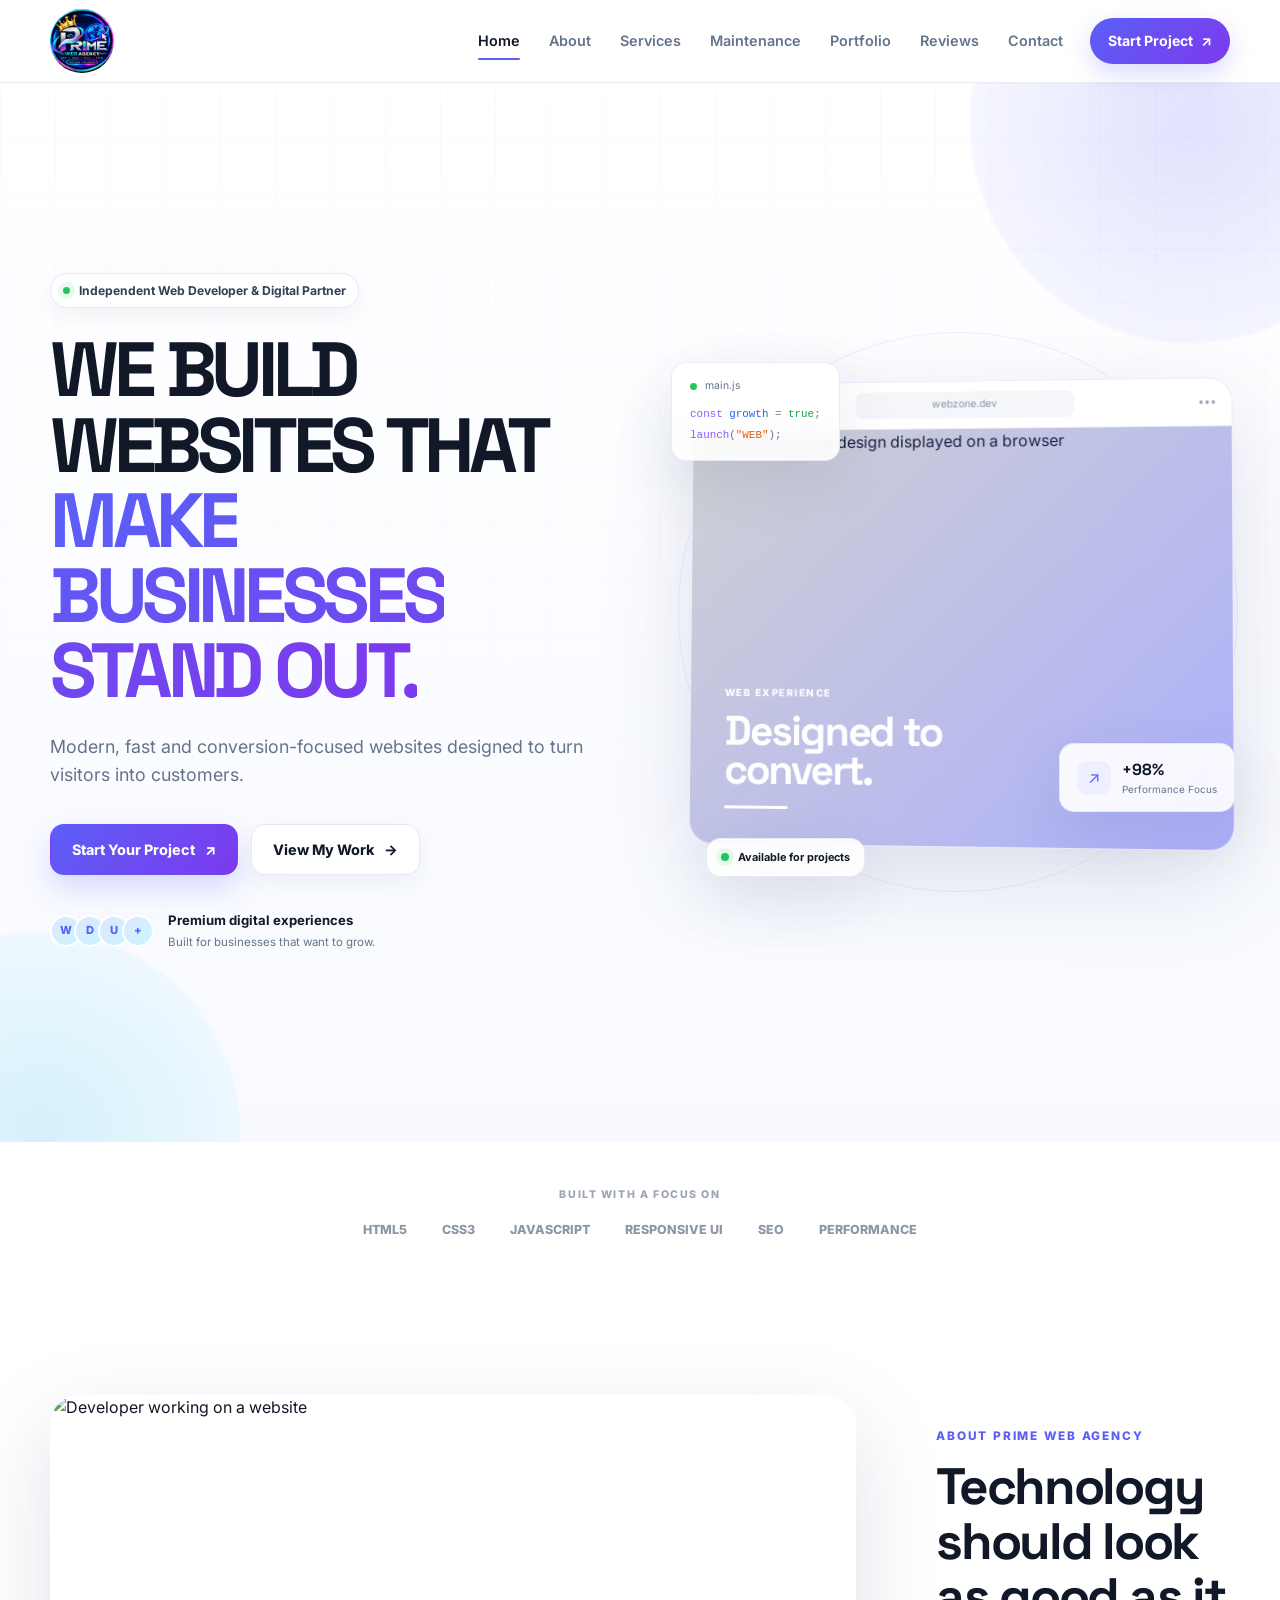
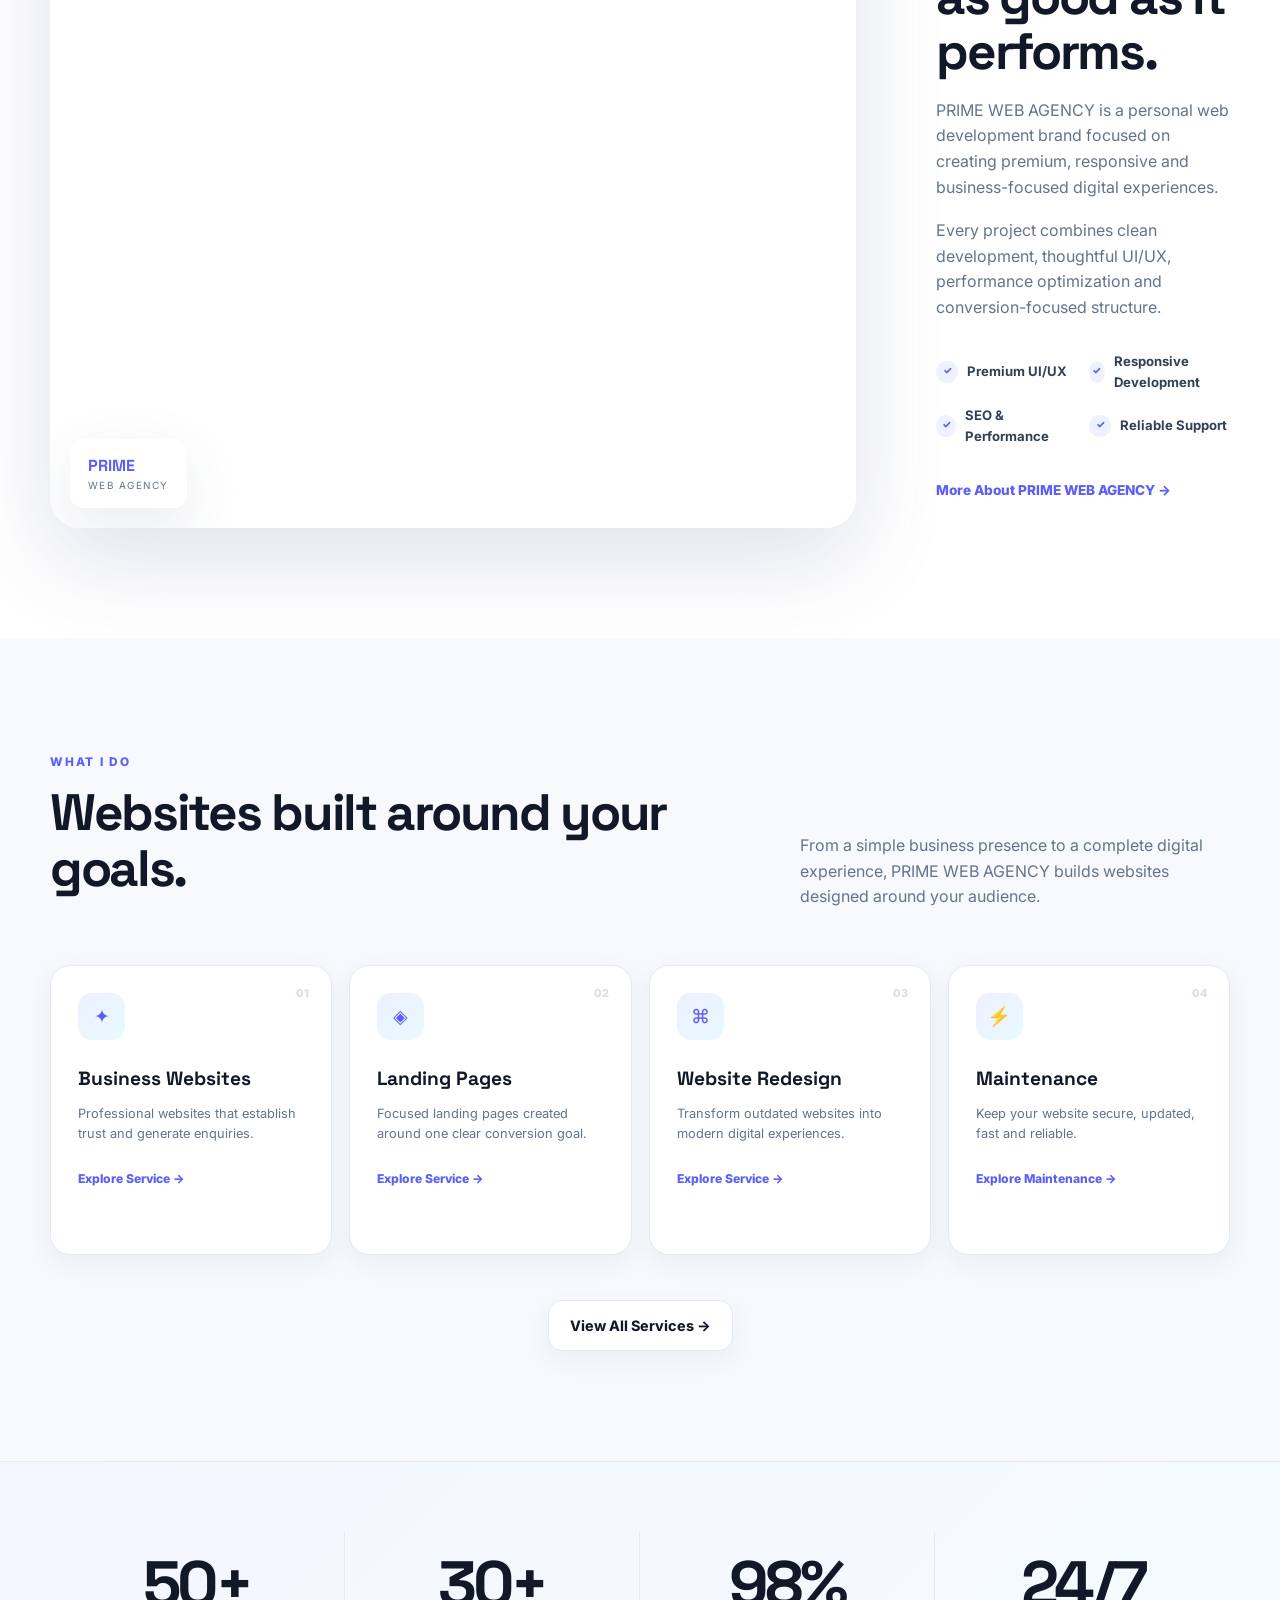
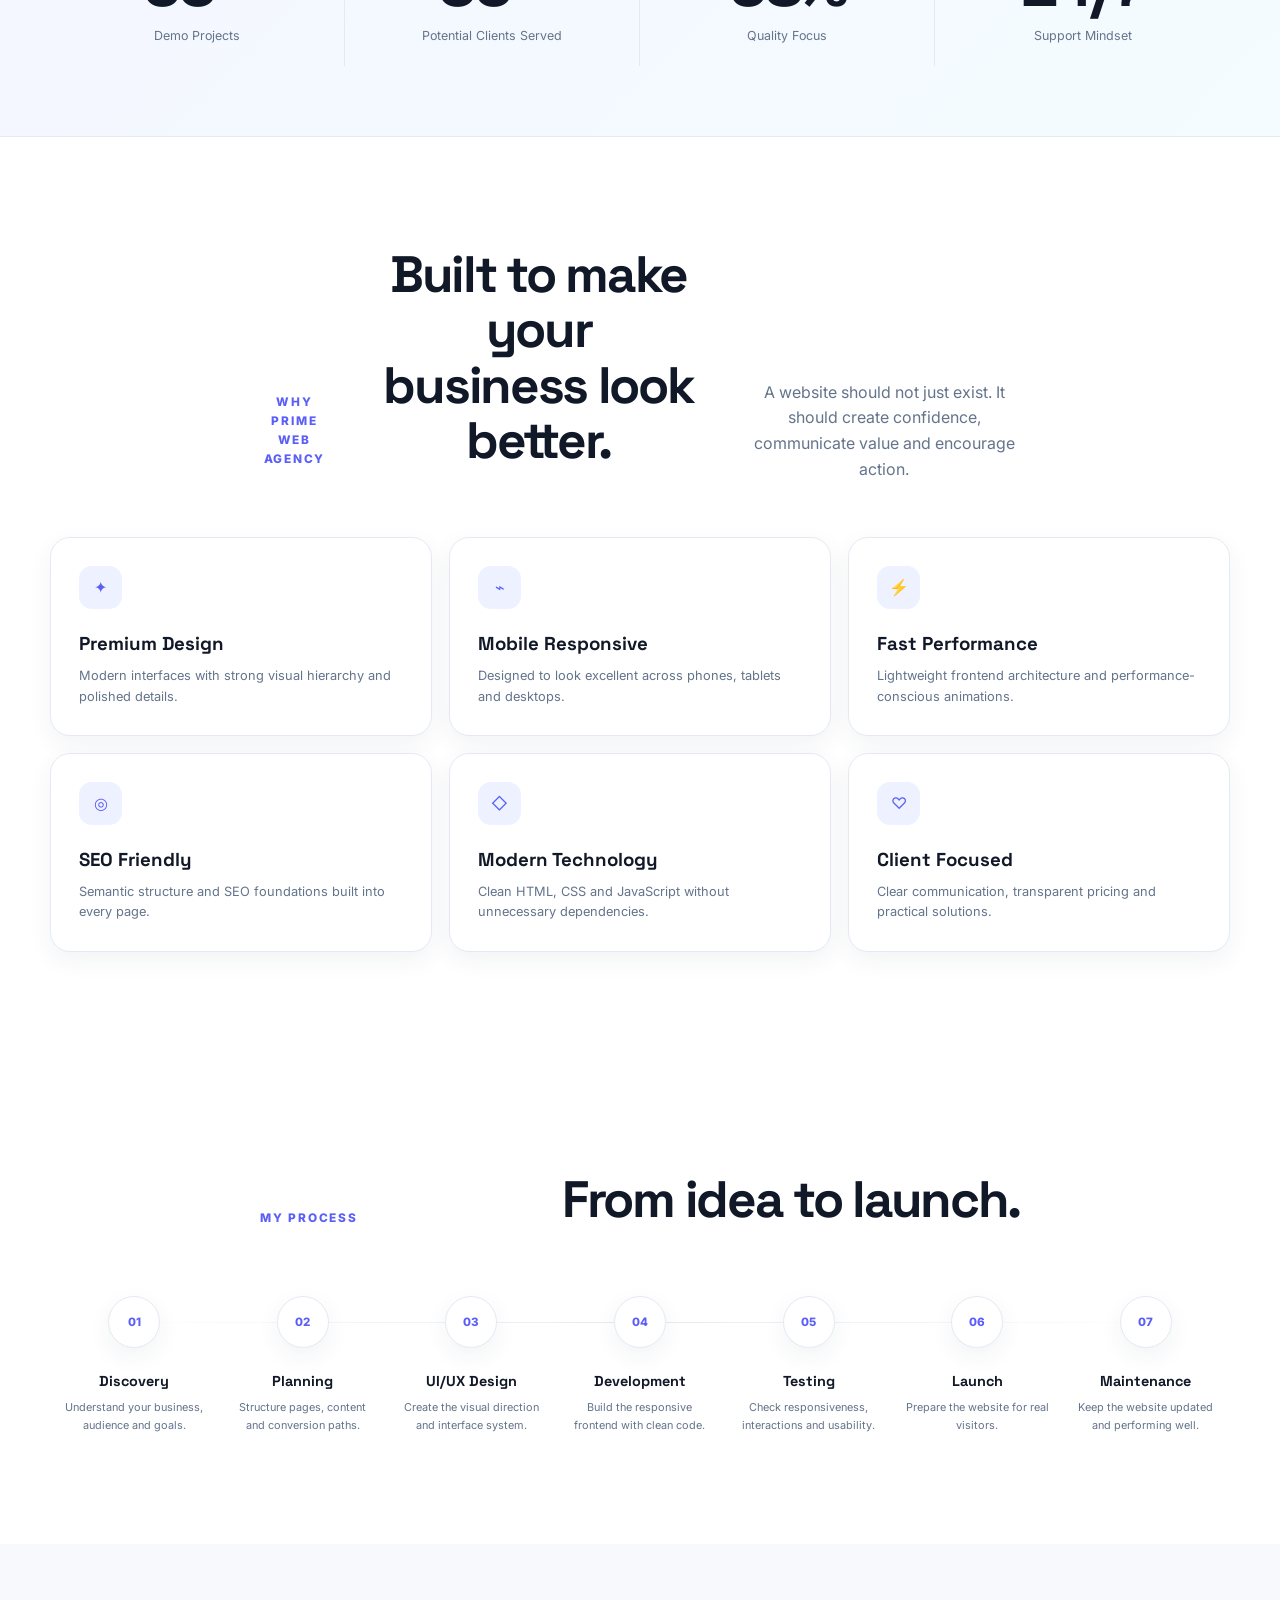
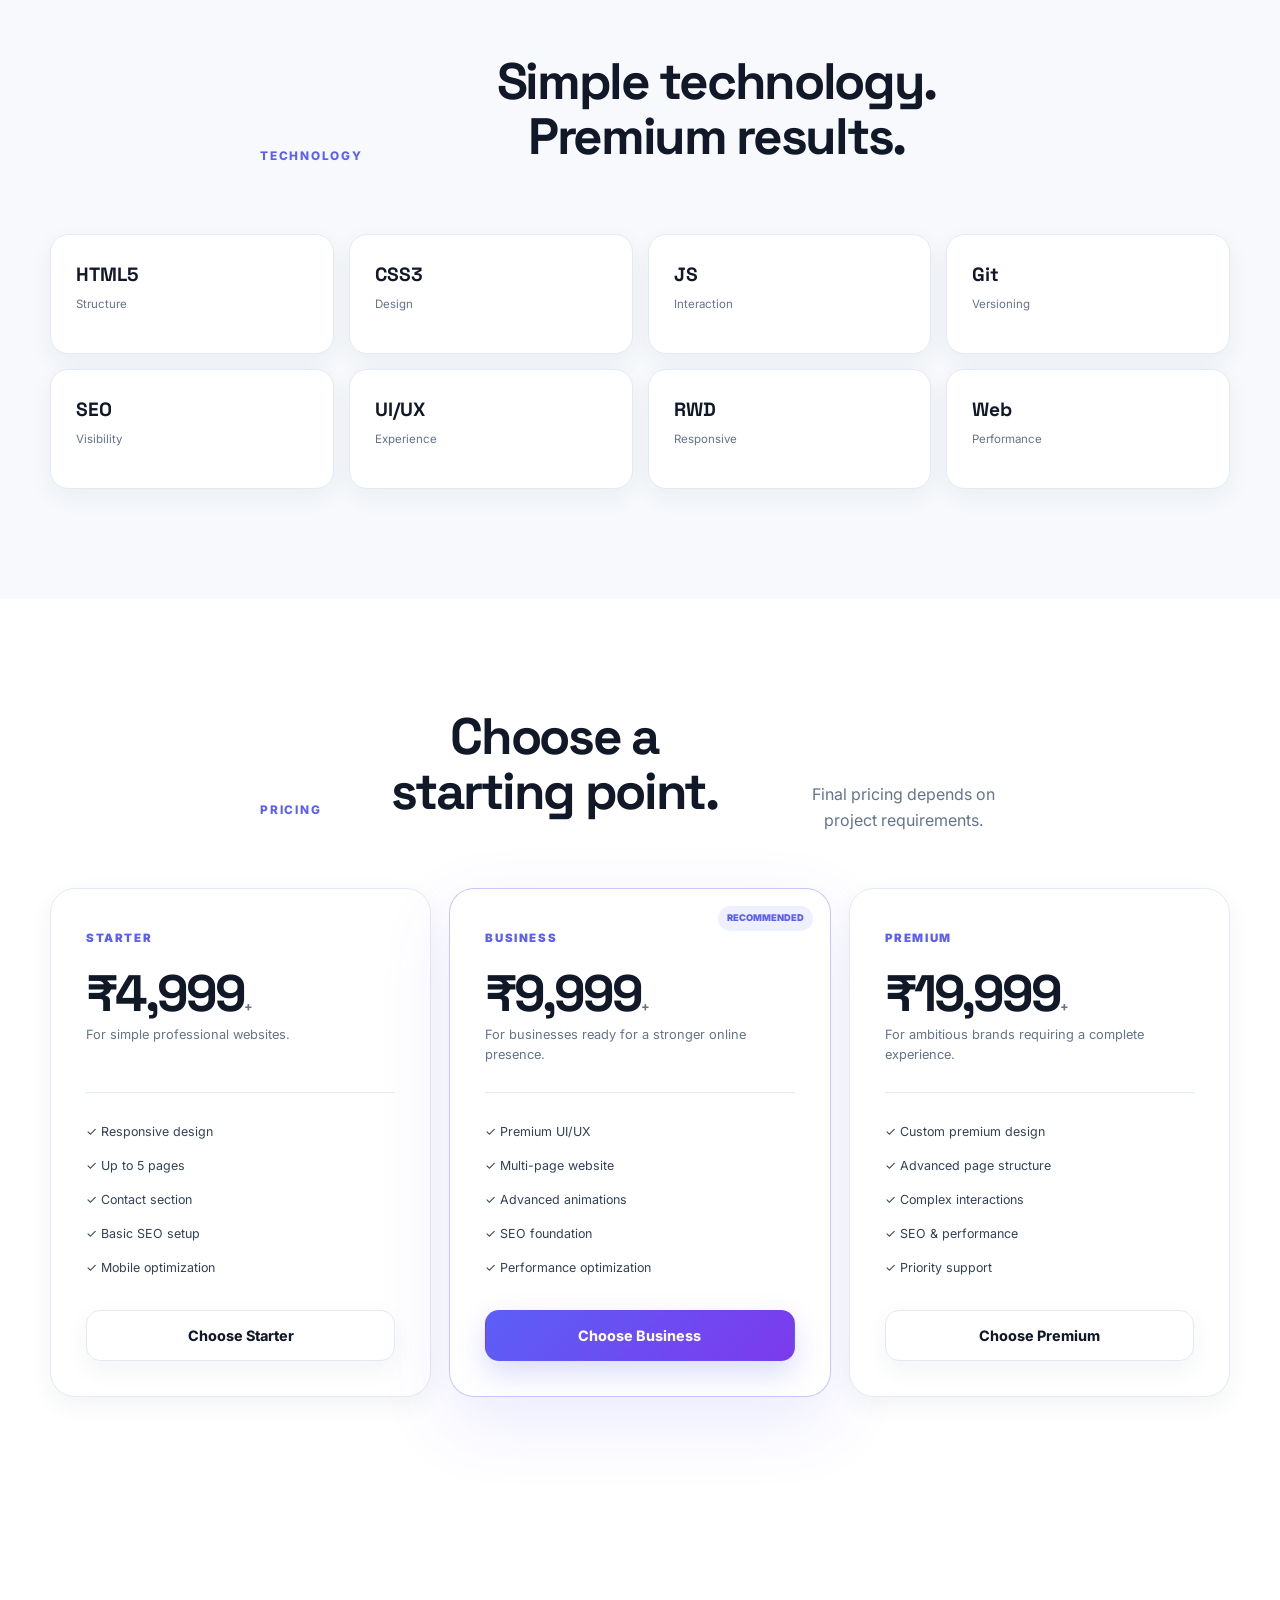
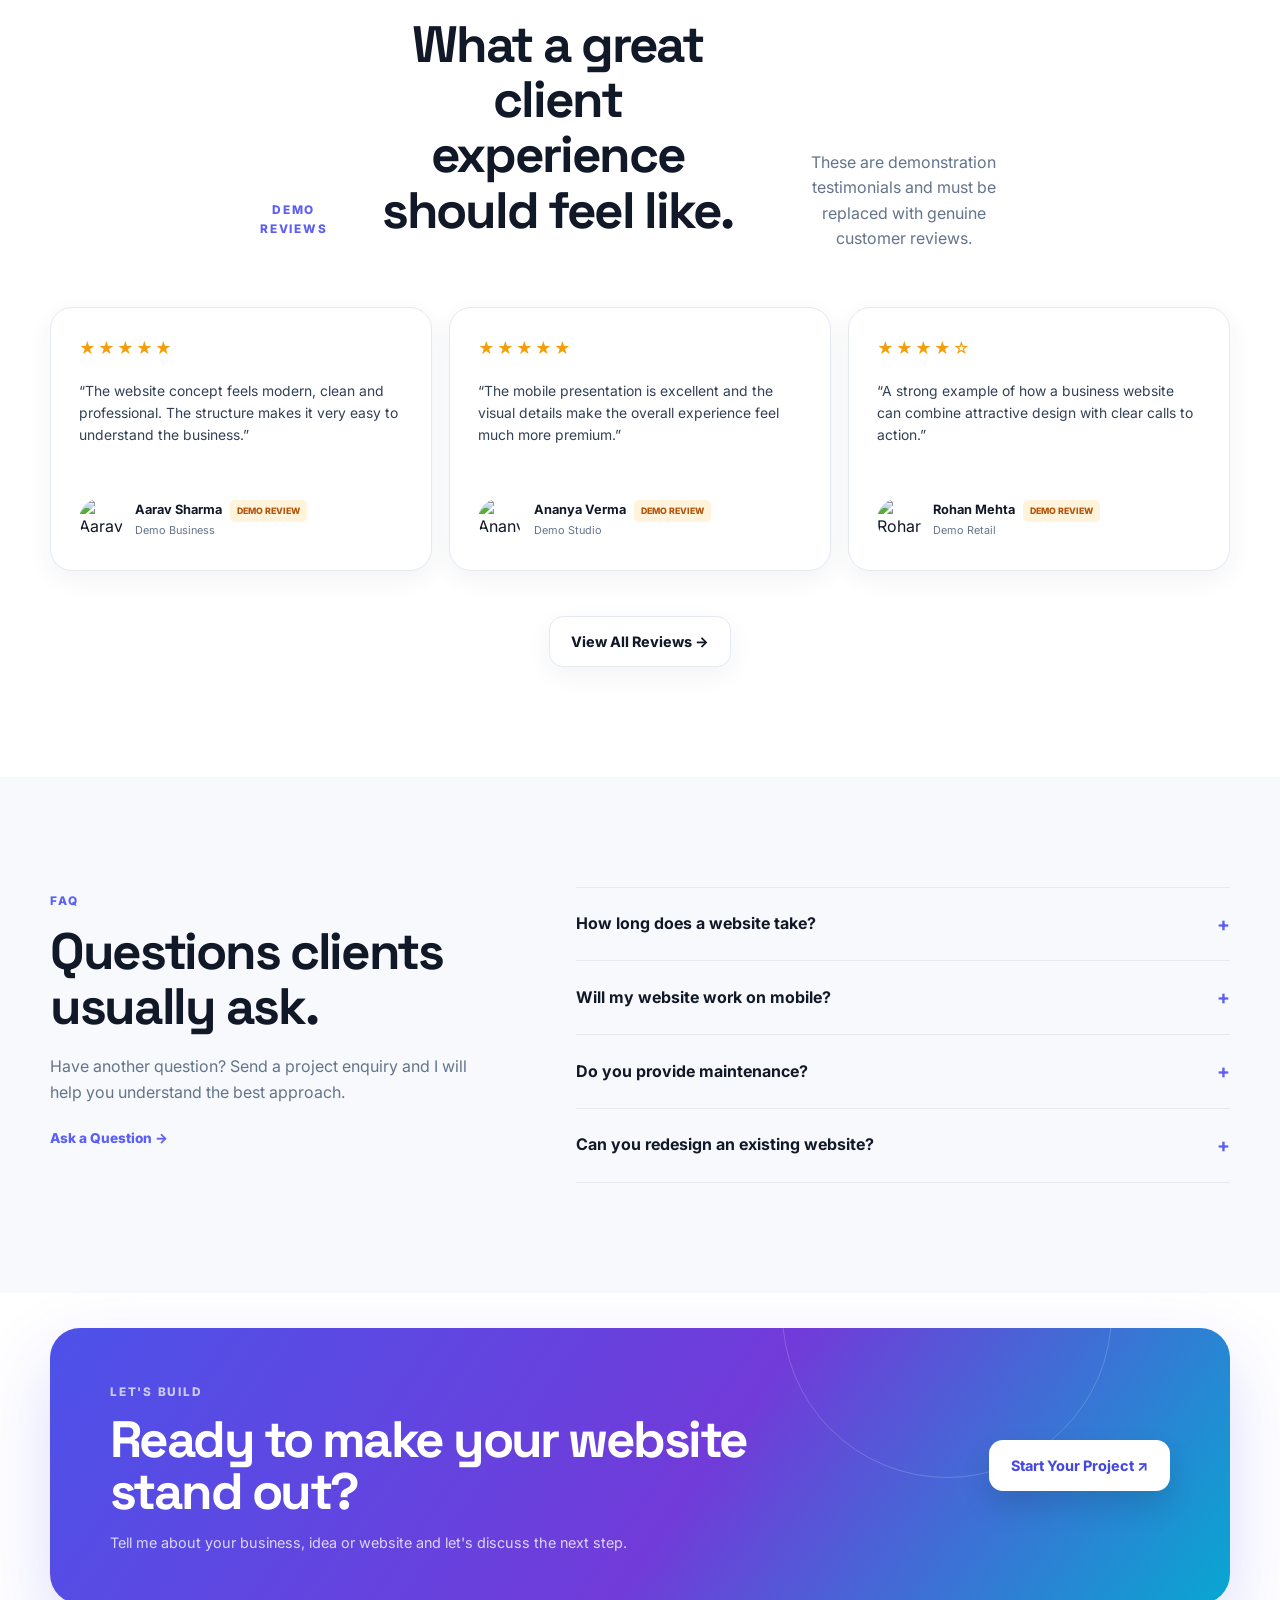
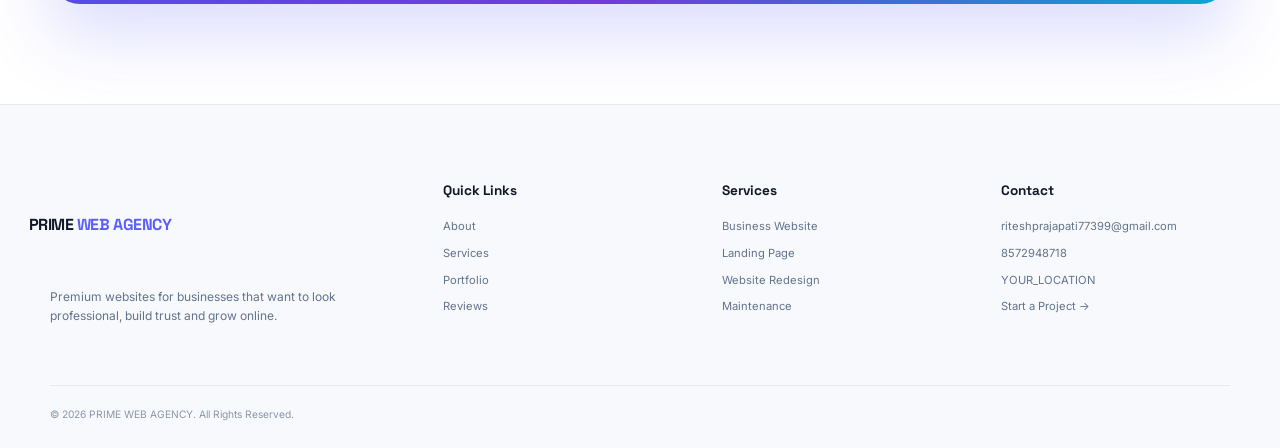
==== index.html @ ec2cb1fe "Add files via upload" ====
<!DOCTYPE html>
<html lang="en">
<head>
    <meta charset="UTF-8">
    <meta name="viewport" content="width=device-width, initial-scale=1.0">

    <title>PRIME WEB AGENCY | Premium Web Development & Website Design</title>
    <meta name="description" content="PRIME WEB AGENCY creates modern, responsive, fast and conversion-focused websites for businesses, professionals and organizations.">
    <meta name="keywords" content="web developer, website development, website design, business website, responsive website, website maintenance, web development agency">
    <meta name="author" content="PRIME WEB AGENCY">

    <meta property="og:title" content="PRIME WEB AGENCY | Premium Web Development">
    <meta property="og:description" content="Modern, fast and conversion-focused websites designed to turn visitors into customers.">
    <meta property="og:type" content="website">

    <link rel="preconnect" href="https://fonts.googleapis.com">
    <link rel="preconnect" href="https://fonts.gstatic.com" crossorigin>
    <link href="https://fonts.googleapis.com/css2?family=Inter:wght@400;500;600;700;800&family=Space+Grotesk:wght@500;600;700&display=swap" rel="stylesheet">

    <link rel="stylesheet" href="css/style.css">

    <link rel="icon" href="data:image/svg+xml,%3Csvg xmlns='http://www.w3.org/2000/svg' viewBox='0 0 64 64'%3E%3Crect width='64' height='64' rx='16' fill='%235b5ff7'/%3E%3Cpath d='M18 21h28L32 43 18 21Z' fill='white'/%3E%3Ccircle cx='32' cy='30' r='5' fill='%2300c8ff'/%3E%3C/svg%3E">
</head>

<body data-page="home">

<div id="scrollProgress"></div>

<header class="site-header">
    <nav class="navbar container" aria-label="Primary navigation">

        <a href="index.html" class="brand" aria-label="PRIME WEB AGENCY Home">
    <img src="assets/logo/WhatsApp Image 2026-09-01 at 10.34.51.jpeg"
         alt="Prime Web Agency Logo">
</a>

        <div class="desktop-nav">
            <a href="index.html" data-nav="home">Home</a>
            <a href="about.html" data-nav="about">About</a>
            <a href="services.html" data-nav="services">Services</a>
            <a href="maintenance.html" data-nav="maintenance">Maintenance</a>
            <a href="portfolio.html" data-nav="portfolio">Portfolio</a>
            <a href="reviews.html" data-nav="reviews">Reviews</a>
            <a href="contact.html" data-nav="contact">Contact</a>
            <a href="contact.html" class="nav-cta">Start Project <span>↗</span></a>
        </div>

        <button class="mobile-toggle" id="mobileToggle" aria-label="Open navigation" aria-expanded="false">
            <span></span>
            <span></span>
            <span></span>
        </button>
    </nav>
</header>

<div class="mobile-menu" id="mobileMenu" aria-hidden="true">
    <div class="mobile-menu-inner">

        <div class="mobile-menu-top">
            <a href="index.html" class="brand">
                <span class="brand-mark">
                    <svg viewBox="0 0 64 64" aria-hidden="true">
                        <rect x="2" y="2" width="60" height="60" rx="18"></rect>
                        <path d="M18 20h28L32 44 18 20Z"></path>
                        <circle cx="32" cy="30" r="5"></circle>
                    </svg>
                </span>
                <span>PRIME <strong>WEB AGENCY</strong></span>
            </a>

            <button class="mobile-close" id="mobileClose" aria-label="Close navigation">×</button>
        </div>

        <div class="mobile-links">
            <a href="index.html">Home <span>↗</span></a>
            <a href="about.html">About <span>↗</span></a>
            <a href="services.html">Services <span>↗</span></a>
            <a href="maintenance.html">Maintenance <span>↗</span></a>
            <a href="portfolio.html">Portfolio <span>↗</span></a>
            <a href="reviews.html">Reviews <span>↗</span></a>
            <a href="contact.html">Contact <span>↗</span></a>
        </div>

        <a href="contact.html" class="btn btn-primary mobile-project-btn">Start Your Project <span>↗</span></a>
    </div>
</div>

<main>

<section class="hero section">
    <div class="hero-grid"></div>
    <div class="gradient-blob blob-one"></div>
    <div class="gradient-blob blob-two"></div>

    <div class="container hero-container">

        <div class="hero-content reveal">
            <div class="eyebrow">
                <span class="eyebrow-dot"></span>
                Independent Web Developer & Digital Partner
            </div>

            <h1>
                WE BUILD WEBSITES THAT
                <span class="gradient-text">MAKE BUSINESSES STAND OUT.</span>
            </h1>

            <p class="hero-description">
                Modern, fast and conversion-focused websites designed to turn visitors into customers.
            </p>

            <div class="hero-actions">
                <a href="contact.html" class="btn btn-primary shine-btn">
                    Start Your Project
                    <span>↗</span>
                </a>

                <a href="portfolio.html" class="btn btn-secondary">
                    View My Work
                    <span>→</span>
                </a>
            </div>

            <div class="hero-trust">
                <div class="avatar-stack">
                    <span>W</span>
                    <span>D</span>
                    <span>U</span>
                    <span>+</span>
                </div>
                <div>
                    <strong>Premium digital experiences</strong>
                    <small>Built for businesses that want to grow.</small>
                </div>
            </div>
        </div>

        <div class="hero-visual reveal delay-2">

            <div class="hero-orbit orbit-one"></div>
            <div class="hero-orbit orbit-two"></div>

            <div class="browser-card">
                <div class="browser-top">
                    <div class="browser-dots">
                        <i></i>
                        <i></i>
                        <i></i>
                    </div>
                    <div class="browser-address">webzone.dev</div>
                    <span class="browser-menu">•••</span>
                </div>

                <div class="browser-image">
                    <img src="https://images.unsplash.com/photo-1558655146-d09347e92766?auto=format&fit=crop&w=1200&q=85"
                         alt="Premium website design displayed on a browser"
                         width="1200"
                         height="800">
                    <div class="browser-overlay"></div>

                    <div class="browser-content">
                        <span>WEB EXPERIENCE</span>
                        <strong>Designed to<br>convert.</strong>
                        <div class="mini-line"></div>
                    </div>
                </div>
            </div>

            <div class="floating-card code-card">
                <div class="code-header">
                    <span class="code-dot"></span>
                    <span>main.js</span>
                </div>
                <code>
                    <span class="code-purple">const</span>
                    <span class="code-blue">growth</span>
                    =
                    <span class="code-green">true</span>;
                </code>
                <code>
                    <span class="code-purple">launch</span>(<span class="code-orange">"WEB"</span>);
                </code>
            </div>

            <div class="floating-card stat-card">
                <span class="stat-icon">↗</span>
                <div>
                    <strong>+98%</strong>
                    <small>Performance Focus</small>
                </div>
            </div>

            <div class="floating-card availability-card">
                <span class="status-pulse"></span>
                Available for projects
            </div>
        </div>

    </div>
</section>

<section class="logo-strip section-small">
    <div class="container">
        <p class="center-label">BUILT WITH A FOCUS ON</p>
        <div class="tech-strip">
            <span>HTML5</span>
            <span>CSS3</span>
            <span>JAVASCRIPT</span>
            <span>RESPONSIVE UI</span>
            <span>SEO</span>
            <span>PERFORMANCE</span>
        </div>
    </div>
</section>

<section class="section about-preview">
    <div class="container two-column">

        <div class="section-image reveal">
            <div class="image-frame">
                <img src="https://images.unsplash.com/photo-1498050108023-c5249f4df085?auto=format&fit=crop&w=1100&q=85"
                     alt="Developer working on a website"
                     loading="lazy"
                     width="1100"
                     height="733">

                <div class="image-badge">
                    <strong>PRIME</strong>
                    <span>WEB AGENCY</span>
                </div>
            </div>
        </div>

        <div class="section-content reveal delay-1">
            <span class="section-label">ABOUT PRIME WEB AGENCY</span>
            <h2>Technology should look as good as it performs.</h2>
            <p>
                PRIME WEB AGENCY is a personal web development brand focused on creating premium,
                responsive and business-focused digital experiences.
            </p>
            <p>
                Every project combines clean development, thoughtful UI/UX,
                performance optimization and conversion-focused structure.
            </p>

            <div class="feature-list">
                <div>
                    <span>✓</span>
                    <strong>Premium UI/UX</strong>
                </div>
                <div>
                    <span>✓</span>
                    <strong>Responsive Development</strong>
                </div>
                <div>
                    <span>✓</span>
                    <strong>SEO & Performance</strong>
                </div>
                <div>
                    <span>✓</span>
                    <strong>Reliable Support</strong>
                </div>
            </div>

            <a href="about.html" class="text-link">More About PRIME WEB AGENCY →</a>
        </div>
    </div>
</section>

<section class="section light-section">
    <div class="container">

        <div class="section-heading reveal">
            <div>
                <span class="section-label">WHAT I DO</span>
                <h2>Websites built around your goals.</h2>
            </div>
            <p>
                From a simple business presence to a complete digital experience,
                PRIME WEB AGENCY builds websites designed around your audience.
            </p>
        </div>

        <div class="service-preview-grid">

            <article class="service-card reveal">
                <div class="service-number">01</div>
                <div class="service-icon">✦</div>
                <h3>Business Websites</h3>
                <p>Professional websites that establish trust and generate enquiries.</p>
                <a href="services.html?service=Business%20Website">Explore Service →</a>
            </article>

            <article class="service-card reveal delay-1">
                <div class="service-number">02</div>
                <div class="service-icon">◈</div>
                <h3>Landing Pages</h3>
                <p>Focused landing pages created around one clear conversion goal.</p>
                <a href="services.html?service=Landing%20Page">Explore Service →</a>
            </article>

            <article class="service-card reveal delay-2">
                <div class="service-number">03</div>
                <div class="service-icon">⌘</div>
                <h3>Website Redesign</h3>
                <p>Transform outdated websites into modern digital experiences.</p>
                <a href="services.html?service=Website%20Redesign">Explore Service →</a>
            </article>

            <article class="service-card reveal delay-3">
                <div class="service-number">04</div>
                <div class="service-icon">⚡</div>
                <h3>Maintenance</h3>
                <p>Keep your website secure, updated, fast and reliable.</p>
                <a href="maintenance.html">Explore Maintenance →</a>
            </article>

        </div>

        <div class="center-action">
            <a href="services.html" class="btn btn-secondary">View All Services →</a>
        </div>
    </div>
</section>

<section class="section stats-section">
    <div class="container">
        <div class="stats-grid">

            <div class="stat-item reveal">
                <strong class="counter" data-target="50" data-suffix="+">0</strong>
                <span>Demo Projects</span>
            </div>

            <div class="stat-item reveal delay-1">
                <strong class="counter" data-target="30" data-suffix="+">0</strong>
                <span>Potential Clients Served</span>
            </div>

            <div class="stat-item reveal delay-2">
                <strong class="counter" data-target="98" data-suffix="%">0</strong>
                <span>Quality Focus</span>
            </div>

            <div class="stat-item reveal delay-3">
                <strong>24/7</strong>
                <span>Support Mindset</span>
            </div>

        </div>
    </div>
</section>

<section class="section why-section">
    <div class="container">

        <div class="section-heading centered reveal">
            <span class="section-label">WHY PRIME WEB AGENCY</span>
            <h2>Built to make your business look better.</h2>
            <p>
                A website should not just exist. It should create confidence,
                communicate value and encourage action.
            </p>
        </div>

        <div class="why-grid">

            <article class="why-card reveal">
                <span>✦</span>
                <h3>Premium Design</h3>
                <p>Modern interfaces with strong visual hierarchy and polished details.</p>
            </article>

            <article class="why-card reveal delay-1">
                <span>⌁</span>
                <h3>Mobile Responsive</h3>
                <p>Designed to look excellent across phones, tablets and desktops.</p>
            </article>

            <article class="why-card reveal delay-2">
                <span>⚡</span>
                <h3>Fast Performance</h3>
                <p>Lightweight frontend architecture and performance-conscious animations.</p>
            </article>

            <article class="why-card reveal">
                <span>◎</span>
                <h3>SEO Friendly</h3>
                <p>Semantic structure and SEO foundations built into every page.</p>
            </article>

            <article class="why-card reveal delay-1">
                <span>◇</span>
                <h3>Modern Technology</h3>
                <p>Clean HTML, CSS and JavaScript without unnecessary dependencies.</p>
            </article>

            <article class="why-card reveal delay-2">
                <span>♡</span>
                <h3>Client Focused</h3>
                <p>Clear communication, transparent pricing and practical solutions.</p>
            </article>

        </div>
    </div>
</section>

<section class="section process-section">
    <div class="container">

        <div class="section-heading centered reveal">
            <span class="section-label">MY PROCESS</span>
            <h2>From idea to launch.</h2>
        </div>

        <div class="process-line">

            <div class="process-step reveal">
                <span>01</span>
                <div>
                    <h3>Discovery</h3>
                    <p>Understand your business, audience and goals.</p>
                </div>
            </div>

            <div class="process-step reveal delay-1">
                <span>02</span>
                <div>
                    <h3>Planning</h3>
                    <p>Structure pages, content and conversion paths.</p>
                </div>
            </div>

            <div class="process-step reveal delay-2">
                <span>03</span>
                <div>
                    <h3>UI/UX Design</h3>
                    <p>Create the visual direction and interface system.</p>
                </div>
            </div>

            <div class="process-step reveal delay-3">
                <span>04</span>
                <div>
                    <h3>Development</h3>
                    <p>Build the responsive frontend with clean code.</p>
                </div>
            </div>

            <div class="process-step reveal">
                <span>05</span>
                <div>
                    <h3>Testing</h3>
                    <p>Check responsiveness, interactions and usability.</p>
                </div>
            </div>

            <div class="process-step reveal delay-1">
                <span>06</span>
                <div>
                    <h3>Launch</h3>
                    <p>Prepare the website for real visitors.</p>
                </div>
            </div>

            <div class="process-step reveal delay-2">
                <span>07</span>
                <div>
                    <h3>Maintenance</h3>
                    <p>Keep the website updated and performing well.</p>
                </div>
            </div>

        </div>
    </div>
</section>

<section class="section technology-section light-section">
    <div class="container">

        <div class="section-heading centered reveal">
            <span class="section-label">TECHNOLOGY</span>
            <h2>Simple technology. Premium results.</h2>
        </div>

        <div class="tech-cards">
            <div class="tech-card reveal"><strong>HTML5</strong><span>Structure</span></div>
            <div class="tech-card reveal delay-1"><strong>CSS3</strong><span>Design</span></div>
            <div class="tech-card reveal delay-2"><strong>JS</strong><span>Interaction</span></div>
            <div class="tech-card reveal delay-3"><strong>Git</strong><span>Versioning</span></div>
            <div class="tech-card reveal"><strong>SEO</strong><span>Visibility</span></div>
            <div class="tech-card reveal delay-1"><strong>UI/UX</strong><span>Experience</span></div>
            <div class="tech-card reveal delay-2"><strong>RWD</strong><span>Responsive</span></div>
            <div class="tech-card reveal delay-3"><strong>Web</strong><span>Performance</span></div>
        </div>

    </div>
</section>

<section class="section pricing-section">
    <div class="container">

        <div class="section-heading centered reveal">
            <span class="section-label">PRICING</span>
            <h2>Choose a starting point.</h2>
            <p>Final pricing depends on project requirements.</p>
        </div>

        <div class="pricing-grid">

            <article class="pricing-card reveal">
                <span class="pricing-label">STARTER</span>
                <div class="price">₹4,999<span>+</span></div>
                <p>For simple professional websites.</p>
                <ul>
                    <li>✓ Responsive design</li>
                    <li>✓ Up to 5 pages</li>
                    <li>✓ Contact section</li>
                    <li>✓ Basic SEO setup</li>
                    <li>✓ Mobile optimization</li>
                </ul>
                <a href="contact.html?service=Business%20Website" class="btn btn-secondary full-btn">Choose Starter</a>
            </article>

            <article class="pricing-card featured reveal delay-1">
                <span class="recommended">RECOMMENDED</span>
                <span class="pricing-label">BUSINESS</span>
                <div class="price">₹9,999<span>+</span></div>
                <p>For businesses ready for a stronger online presence.</p>
                <ul>
                    <li>✓ Premium UI/UX</li>
                    <li>✓ Multi-page website</li>
                    <li>✓ Advanced animations</li>
                    <li>✓ SEO foundation</li>
                    <li>✓ Performance optimization</li>
                </ul>
                <a href="contact.html?service=Business%20Website" class="btn btn-primary full-btn">Choose Business</a>
            </article>

            <article class="pricing-card reveal delay-2">
                <span class="pricing-label">PREMIUM</span>
                <div class="price">₹19,999<span>+</span></div>
                <p>For ambitious brands requiring a complete experience.</p>
                <ul>
                    <li>✓ Custom premium design</li>
                    <li>✓ Advanced page structure</li>
                    <li>✓ Complex interactions</li>
                    <li>✓ SEO & performance</li>
                    <li>✓ Priority support</li>
                </ul>
                <a href="contact.html?service=Website%20Development" class="btn btn-secondary full-btn">Choose Premium</a>
            </article>

        </div>

    </div>
</section>

<section class="section testimonials-section">
    <div class="container">

        <div class="section-heading centered reveal">
            <span class="section-label">DEMO REVIEWS</span>
            <h2>What a great client experience should feel like.</h2>
            <p>These are demonstration testimonials and must be replaced with genuine customer reviews.</p>
        </div>

        <div class="testimonial-slider" id="homeTestimonials"></div>

        <div class="center-action">
            <a href="reviews.html" class="btn btn-secondary">View All Reviews →</a>
        </div>

    </div>
</section>

<section class="section faq-section light-section">
    <div class="container faq-layout">

        <div class="faq-intro reveal">
            <span class="section-label">FAQ</span>
            <h2>Questions clients usually ask.</h2>
            <p>
                Have another question? Send a project enquiry and I will help you understand
                the best approach.
            </p>
            <a href="contact.html" class="text-link">Ask a Question →</a>
        </div>

        <div class="faq-list reveal delay-1">

            <div class="faq-item">
                <button class="faq-question" aria-expanded="false">
                    How long does a website take?
                    <span>+</span>
                </button>
                <div class="faq-answer">
                    <p>Simple websites can take several days, while larger projects may require multiple weeks depending on content, features and revisions.</p>
                </div>
            </div>

            <div class="faq-item">
                <button class="faq-question" aria-expanded="false">
                    Will my website work on mobile?
                    <span>+</span>
                </button>
                <div class="faq-answer">
                    <p>Yes. Responsive behavior is included in the development process so the website adapts to phones, tablets and desktops.</p>
                </div>
            </div>

            <div class="faq-item">
                <button class="faq-question" aria-expanded="false">
                    Do you provide maintenance?
                    <span>+</span>
                </button>
                <div class="faq-answer">
                    <p>Yes. PRIME WEB  offers separate maintenance plans for updates, fixes, performance, SEO and technical support.</p>
                </div>
            </div>

            <div class="faq-item">
                <button class="faq-question" aria-expanded="false">
                    Can you redesign an existing website?
                    <span>+</span>
                </button>
                <div class="faq-answer">
                    <p>Yes. Existing websites can be redesigned with a modern visual system, better responsive behavior and improved user experience.</p>
                </div>
            </div>

        </div>

    </div>
</section>

<section class="cta-section">
    <div class="container cta-box reveal">
        <div class="cta-decoration"></div>
        <div>
            <span class="section-label">LET'S BUILD</span>
            <h2>Ready to make your website stand out?</h2>
            <p>Tell me about your business, idea or website and let's discuss the next step.</p>
        </div>
        <a href="contact.html" class="btn btn-white">Start Your Project ↗</a>
    </div>
</section>

</main>

<footer class="site-footer">
    <div class="container footer-grid">

        <div class="footer-brand">
            <a href="index.html" class="brand">
                <span class="brand-mark">
                    <svg viewBox="0 0 64 64" aria-hidden="true">
                        <rect x="2" y="2" width="60" height="60" rx="18"></rect>
                        <path d="M18 20h28L32 44 18 20Z"></path>
                        <circle cx="32" cy="30" r="5"></circle>
                    </svg>
                </span>
                <span>PRIME  <strong>WEB AGENCY</strong></span>
            </a>
            <p>Premium websites for businesses that want to look professional, build trust and grow online.</p>
        </div>

        <div class="footer-column">
            <h3>Quick Links</h3>
            <a href="about.html">About</a>
            <a href="services.html">Services</a>
            <a href="portfolio.html">Portfolio</a>
            <a href="reviews.html">Reviews</a>
        </div>

        <div class="footer-column">
            <h3>Services</h3>
            <a href="services.html?service=Business%20Website">Business Website</a>
            <a href="services.html?service=Landing%20Page">Landing Page</a>
            <a href="services.html?service=Website%20Redesign">Website Redesign</a>
            <a href="maintenance.html">Maintenance</a>
        </div>

        <div class="footer-column">
            <h3>Contact</h3>
            <a data-config="email" href="mailto:YOUR_EMAIL">YOUR_EMAIL</a>
            <a data-config="phone" href="tel:YOUR_PHONE">YOUR_PHONE</a>
            <span data-config="location">YOUR_LOCATION</span>
            <a href="contact.html">Start a Project →</a>
        </div>

    </div>

    <div class="container footer-bottom">
        <span>© 2026 PRIME WEB AGENCY. All Rights Reserved.</span>
        <div class="footer-socials">
            <a data-social="instagram" href="#" target="_blank" rel="noopener" aria-label="Instagram">IG</a>
            <a data-social="facebook" href="#" target="_blank" rel="noopener" aria-label="Facebook">FB</a>
            <a data-social="linkedin" href="#" target="_blank" rel="noopener" aria-label="LinkedIn">IN</a>
        </div>
    </div>
</footer>

<button id="scrollTop" class="scroll-top" aria-label="Scroll to top">↑</button>
<div id="toast" class="toast" role="status" aria-live="polite"></div>

<script src="js/script.js"></script>
</body>
</html>
---- css/style.css ----
:root {
    --primary: #5b5ff7;
    --primary-dark: #4649df;
    --secondary: #7c3aed;
    --cyan: #00b8e6;
    --blue: #1688ff;

    --background: #ffffff;
    --background-soft: #f7f9fc;
    --surface: #ffffff;
    --surface-blue: #f3f6ff;

    --text: #111827;
    --text-soft: #334155;
    --muted: #64748b;
    --border: #e5eaf2;

    --shadow-sm: 0 8px 25px rgba(35, 52, 84, 0.06);
    --shadow: 0 20px 60px rgba(43, 58, 96, 0.10);
    --shadow-lg: 0 30px 90px rgba(61, 74, 125, 0.16);

    --radius-sm: 12px;
    --radius: 20px;
    --radius-lg: 30px;

    --container: 1180px;
    --transition: 280ms cubic-bezier(.2,.8,.2,1);
}

* {
    margin: 0;
    padding: 0;
    box-sizing: border-box;
}

html {
    scroll-behavior: smooth;
}

body {
    min-width: 320px;
    overflow-x: hidden;
    background: var(--background);
    color: var(--text);
    font-family: "Inter", sans-serif;
    line-height: 1.6;
}

body.menu-open {
    overflow: hidden;
}

img {
    display: block;
    max-width: 100%;
}

button,
input,
select,
textarea {
    font: inherit;
}

button,
a {
    -webkit-tap-highlight-color: transparent;
}

button {
    cursor: pointer;
}

a {
    color: inherit;
    text-decoration: none;
}

::selection {
    background: rgba(91, 95, 247, .18);
}

:focus-visible {
    outline: 3px solid rgba(91, 95, 247, .3);
    outline-offset: 3px;
}

.container {
    width: min(var(--container), calc(100% - 40px));
    margin-inline: auto;
}

.section {
    padding: 110px 0;
    position: relative;
}

.section-small {
    padding: 45px 0;
}

.light-section {
    background: var(--background-soft);
}

.centered {
    text-align: center;
    max-width: 760px;
    margin-inline: auto;
}

.center-action {
    display: flex;
    justify-content: center;
    margin-top: 45px;
}

.section-label {
    display: inline-block;
    color: var(--primary);
    font-size: .74rem;
    font-weight: 800;
    letter-spacing: .15em;
    text-transform: uppercase;
    margin-bottom: 13px;
}

.section-heading {
    display: flex;
    justify-content: space-between;
    align-items: flex-end;
    gap: 50px;
    margin-bottom: 55px;
}

.section-heading > div {
    max-width: 650px;
}

.section-heading > p {
    max-width: 430px;
    color: var(--muted);
}

.section-heading h2,
.section-content h2,
.faq-intro h2,
.contact-info h2,
.form-card-heading h2 {
    font-family: "Space Grotesk", sans-serif;
    font-size: clamp(2rem, 4vw, 3.5rem);
    line-height: 1.08;
    letter-spacing: -.045em;
}

.section-heading h2 {
    margin-bottom: 14px;
}

.gradient-text {
    background: linear-gradient(100deg, var(--primary), var(--secondary), var(--cyan));
    background-size: 200% auto;
    color: transparent;
    background-clip: text;
    -webkit-background-clip: text;
    animation: gradientMove 7s linear infinite;
}

@keyframes gradientMove {
    to {
        background-position: 200% center;
    }
}

/* HEADER */

.site-header {
    position: sticky;
    top: 0;
    z-index: 1000;
    background: rgba(255,255,255,.86);
    backdrop-filter: blur(18px);
    -webkit-backdrop-filter: blur(18px);
    border-bottom: 1px solid rgba(229,234,242,.8);
}

.navbar {
    min-height: 82px;
    display: flex;
    align-items: center;
    justify-content: space-between;
    gap: 30px;
}

.brand {
    display: inline-flex;
    align-items: center;
    gap: 10px;
    font-family: "Space Grotesk", sans-serif;
    font-weight: 700;
    letter-spacing: -.03em;
    white-space: nowrap;
}

.brand strong {
    color: var(--primary);
}

.brand-mark {
    width: 38px;
    height: 38px;
    display: block;
}

.brand-mark svg {
    width: 100%;
    height: 100%;
}

.brand-mark rect {
    fill: var(--primary);
}

.brand-mark path {
    fill: #fff;
}

.brand-mark circle {
    fill: #00d0ff;
}

.desktop-nav {
    display: flex;
    align-items: center;
    gap: 5px;
}

.desktop-nav > a:not(.nav-cta) {
    position: relative;
    padding: 10px 12px;
    color: var(--muted);
    font-size: .9rem;
    font-weight: 600;
    transition: color var(--transition);
}

.desktop-nav > a:not(.nav-cta):hover,
.desktop-nav > a.active {
    color: var(--text);
}

.desktop-nav > a.active::after {
    content: "";
    position: absolute;
    left: 12px;
    right: 12px;
    bottom: 3px;
    height: 2px;
    border-radius: 2px;
    background: var(--primary);
}

.nav-cta {
    display: inline-flex;
    align-items: center;
    gap: 8px;
    margin-left: 10px;
    padding: 12px 18px;
    color: #fff;
    background: linear-gradient(135deg, var(--primary), var(--secondary));
    border-radius: 999px;
    font-size: .88rem;
    font-weight: 700;
    box-shadow: 0 10px 25px rgba(91,95,247,.22);
    transition: transform var(--transition), box-shadow var(--transition);
}

.nav-cta:hover {
    transform: translateY(-2px);
    box-shadow: 0 15px 35px rgba(91,95,247,.3);
}

.mobile-toggle {
    display: none;
    width: 44px;
    height: 44px;
    border: 0;
    background: var(--surface-blue);
    border-radius: 12px;
    align-items: center;
    justify-content: center;
    flex-direction: column;
    gap: 5px;
}

.mobile-toggle span {
    width: 20px;
    height: 2px;
    background: var(--text);
    border-radius: 4px;
}

.mobile-menu {
    position: fixed;
    inset: 0;
    z-index: 2000;
    background: rgba(255,255,255,.98);
    opacity: 0;
    visibility: hidden;
    pointer-events: none;
    transform: translateY(-20px);
    transition: opacity var(--transition), transform var(--transition), visibility var(--transition);
}

.mobile-menu.open {
    opacity: 1;
    visibility: visible;
    pointer-events: auto;
    transform: translateY(0);
}

.mobile-menu-inner {
    width: min(100%, 520px);
    height: 100%;
    margin-left: auto;
    padding: 24px;
    display: flex;
    flex-direction: column;
}

.mobile-menu-top {
    display: flex;
    align-items: center;
    justify-content: space-between;
}

.mobile-close {
    width: 44px;
    height: 44px;
    border: 0;
    border-radius: 12px;
    background: var(--surface-blue);
    color: var(--text);
    font-size: 30px;
}

.mobile-links {
    display: flex;
    flex-direction: column;
    margin-top: 60px;
}

.mobile-links a {
    padding: 18px 0;
    border-bottom: 1px solid var(--border);
    display: flex;
    justify-content: space-between;
    font-family: "Space Grotesk", sans-serif;
    font-size: 1.6rem;
    font-weight: 600;
}

.mobile-project-btn {
    margin-top: auto;
    width: 100%;
}

/* HERO */

.hero {
    min-height: calc(100vh - 82px);
    display: flex;
    align-items: center;
    overflow: hidden;
    background: linear-gradient(180deg, #fff 0%, #f8faff 100%);
}

.hero-grid {
    position: absolute;
    inset: 0;
    opacity: .5;
    background-image:
        linear-gradient(rgba(91,95,247,.06) 1px, transparent 1px),
        linear-gradient(90deg, rgba(91,95,247,.06) 1px, transparent 1px);
    background-size: 55px 55px;
    mask-image: linear-gradient(to bottom, black, transparent 90%);
    -webkit-mask-image: linear-gradient(to bottom, black, transparent 90%);
}

.gradient-blob {
    position: absolute;
    border-radius: 50%;
    filter: blur(1px);
    pointer-events: none;
    animation: blobFloat 9s ease-in-out infinite;
}

.blob-one {
    width: 440px;
    height: 440px;
    top: -180px;
    right: -130px;
    background: radial-gradient(circle, rgba(91,95,247,.18), rgba(91,95,247,0));
}

.blob-two {
    width: 400px;
    height: 400px;
    bottom: -190px;
    left: -160px;
    background: radial-gradient(circle, rgba(0,190,230,.14), rgba(0,190,230,0));
    animation-delay: -4s;
}

@keyframes blobFloat {
    0%,100% { transform: translate3d(0,0,0) scale(1); }
    50% { transform: translate3d(0,25px,0) scale(1.04); }
}

.hero-container {
    position: relative;
    z-index: 2;
    display: grid;
    grid-template-columns: 1.02fr .98fr;
    align-items: center;
    gap: 70px;
    padding: 80px 0;
}

.eyebrow {
    display: inline-flex;
    align-items: center;
    gap: 9px;
    padding: 7px 12px;
    border: 1px solid rgba(91,95,247,.14);
    background: rgba(255,255,255,.7);
    border-radius: 999px;
    color: var(--text-soft);
    font-size: .76rem;
    font-weight: 700;
    box-shadow: var(--shadow-sm);
}

.eyebrow-dot {
    width: 7px;
    height: 7px;
    border-radius: 50%;
    background: #22c55e;
    box-shadow: 0 0 0 5px rgba(34,197,94,.1);
}

.hero h1 {
    max-width: 820px;
    margin: 24px 0;
    font-family: "Space Grotesk", sans-serif;
    font-size: clamp(3.2rem, 6vw, 6rem);
    line-height: .98;
    letter-spacing: -.07em;
}

.hero-description {
    max-width: 620px;
    color: var(--muted);
    font-size: 1.12rem;
}

.hero-actions {
    display: flex;
    flex-wrap: wrap;
    gap: 13px;
    margin-top: 34px;
}

.btn {
    position: relative;
    min-height: 50px;
    display: inline-flex;
    align-items: center;
    justify-content: center;
    gap: 10px;
    padding: 13px 21px;
    border: 1px solid transparent;
    border-radius: 14px;
    font-size: .9rem;
    font-weight: 750;
    overflow: hidden;
    transition: transform var(--transition), box-shadow var(--transition), background var(--transition);
}

.btn:hover {
    transform: translateY(-2px);
}

.btn:active {
    transform: translateY(0) scale(.98);
}

.btn-primary {
    color: #fff;
    background: linear-gradient(135deg, var(--primary), var(--secondary));
    box-shadow: 0 13px 30px rgba(91,95,247,.22);
}

.btn-primary:hover {
    box-shadow: 0 18px 38px rgba(91,95,247,.3);
}

.btn-secondary {
    background: #fff;
    border-color: var(--border);
    color: var(--text);
    box-shadow: var(--shadow-sm);
}

.btn-secondary:hover {
    border-color: rgba(91,95,247,.25);
}

.btn-white {
    background: #fff;
    color: var(--primary-dark);
    box-shadow: 0 15px 30px rgba(0,0,0,.12);
}

.btn-whatsapp {
    background: #22c55e;
    color: #fff;
}

.full-btn {
    width: 100%;
}

.shine-btn::before {
    content: "";
    position: absolute;
    top: -80%;
    left: -40%;
    width: 35%;
    height: 250%;
    transform: rotate(25deg);
    background: rgba(255,255,255,.3);
    transition: left .7s ease;
}

.shine-btn:hover::before {
    left: 120%;
}

.hero-trust {
    display: flex;
    align-items: center;
    gap: 14px;
    margin-top: 35px;
}

.avatar-stack {
    display: flex;
}

.avatar-stack span {
    width: 32px;
    height: 32px;
    margin-left: -8px;
    border: 2px solid #fff;
    display: grid;
    place-items: center;
    border-radius: 50%;
    background: linear-gradient(135deg, #dfe7ff, #c8f6ff);
    color: var(--primary);
    font-size: .7rem;
    font-weight: 800;
}

.avatar-stack span:first-child {
    margin-left: 0;
}

.hero-trust strong,
.hero-trust small {
    display: block;
}

.hero-trust strong {
    font-size: .82rem;
}

.hero-trust small {
    color: var(--muted);
    font-size: .72rem;
    margin-top: 2px;
}

.hero-visual {
    position: relative;
    min-height: 600px;
    display: grid;
    place-items: center;
}

.browser-card {
    width: min(100%, 570px);
    border: 1px solid rgba(91,95,247,.12);
    border-radius: 24px;
    overflow: hidden;
    background: #fff;
    box-shadow: var(--shadow-lg);
    transform: perspective(1200px) rotateY(-4deg) rotateX(2deg);
    transition: transform .6s ease;
}

.hero-visual:hover .browser-card {
    transform: perspective(1200px) rotateY(0) rotateX(0) translateY(-4px);
}

.browser-top {
    height: 48px;
    padding: 0 15px;
    display: flex;
    align-items: center;
    gap: 15px;
    border-bottom: 1px solid var(--border);
}

.browser-dots {
    display: flex;
    gap: 5px;
}

.browser-dots i {
    width: 7px;
    height: 7px;
    border-radius: 50%;
    background: #d9dfeb;
}

.browser-address {
    flex: 1;
    max-width: 220px;
    margin: auto;
    padding: 5px 12px;
    background: #f4f6fa;
    border-radius: 8px;
    text-align: center;
    color: #8994a7;
    font-size: .65rem;
}

.browser-menu {
    color: #9ba4b4;
    font-size: .7rem;
}

.browser-image {
    position: relative;
    aspect-ratio: 1.3;
    overflow: hidden;
}

.browser-image img {
    width: 100%;
    height: 100%;
    object-fit: cover;
}

.browser-overlay {
    position: absolute;
    inset: 0;
    background: linear-gradient(135deg, rgba(17,24,39,.2), rgba(91,95,247,.5));
}

.browser-content {
    position: absolute;
    left: 35px;
    bottom: 35px;
    color: #fff;
}

.browser-content span {
    font-size: .62rem;
    font-weight: 800;
    letter-spacing: .15em;
}

.browser-content strong {
    display: block;
    margin-top: 7px;
    font-family: "Space Grotesk", sans-serif;
    font-size: 2.6rem;
    line-height: .95;
    letter-spacing: -.05em;
}

.mini-line {
    width: 65px;
    height: 3px;
    margin-top: 16px;
    border-radius: 5px;
    background: #fff;
}

.floating-card {
    position: absolute;
    z-index: 4;
    background: rgba(255,255,255,.9);
    border: 1px solid rgba(229,234,242,.9);
    backdrop-filter: blur(15px);
    box-shadow: var(--shadow);
    border-radius: 15px;
}

.code-card {
    top: 50px;
    left: -15px;
    padding: 15px 18px;
    animation: floatCard 5s ease-in-out infinite;
}

.code-header {
    display: flex;
    align-items: center;
    gap: 8px;
    margin-bottom: 9px;
    color: var(--muted);
    font-size: .65rem;
}

.code-dot {
    width: 7px;
    height: 7px;
    border-radius: 50%;
    background: #22c55e;
}

.code-card code {
    display: block;
    color: #64748b;
    font-family: monospace;
    font-size: .68rem;
    line-height: 1.9;
}

.code-purple { color: #8b5cf6; }
.code-blue { color: #2563eb; }
.code-green { color: #16a34a; }
.code-orange { color: #ea580c; }

.stat-card {
    right: -5px;
    bottom: 100px;
    padding: 13px 17px;
    display: flex;
    align-items: center;
    gap: 11px;
    animation: floatCard 6s ease-in-out infinite reverse;
}

.stat-icon {
    width: 34px;
    height: 34px;
    display: grid;
    place-items: center;
    border-radius: 10px;
    color: var(--primary);
    background: #eef0ff;
}

.stat-card strong,
.stat-card small {
    display: block;
}

.stat-card strong {
    font-family: "Space Grotesk", sans-serif;
}

.stat-card small {
    color: var(--muted);
    font-size: .62rem;
}

.availability-card {
    left: 20px;
    bottom: 35px;
    padding: 10px 14px;
    font-size: .68rem;
    font-weight: 700;
}

.status-pulse {
    width: 8px;
    height: 8px;
    margin-right: 6px;
    display: inline-block;
    border-radius: 50%;
    background: #22c55e;
    box-shadow: 0 0 0 5px rgba(34,197,94,.1);
}

@keyframes floatCard {
    0%,100% { transform: translateY(0); }
    50% { transform: translateY(-13px); }
}

.hero-orbit {
    position: absolute;
    border: 1px solid rgba(91,95,247,.1);
    border-radius: 50%;
    pointer-events: none;
}

.orbit-one {
    width: 560px;
    height: 560px;
    animation: orbitSpin 20s linear infinite;
}

.orbit-two {
    width: 420px;
    height: 420px;
    animation: orbitSpin 15s linear infinite reverse;
}

@keyframes orbitSpin {
    from { transform: rotate(0); }
    to { transform: rotate(360deg); }
}

/* LOGO STRIP */

.center-label {
    text-align: center;
    color: #9aa4b4;
    font-size: .66rem;
    font-weight: 800;
    letter-spacing: .15em;
}

.tech-strip {
    display: flex;
    flex-wrap: wrap;
    justify-content: center;
    gap: 10px 35px;
    margin-top: 17px;
}

.tech-strip span {
    color: #8b96a8;
    font-size: .78rem;
    font-weight: 800;
}

/* GENERAL CONTENT */

.two-column {
    display: grid;
    grid-template-columns: 1fr 1fr;
    align-items: center;
    gap: 80px;
}

.section-content > p {
    margin-top: 18px;
    color: var(--muted);
    max-width: 610px;
}

.image-frame {
    position: relative;
    overflow: hidden;
    border-radius: var(--radius-lg);
    box-shadow: var(--shadow-lg);
}

.image-frame img {
    width: 100%;
    aspect-ratio: 1.1;
    object-fit: cover;
    transition: transform .7s ease;
}

.image-frame:hover img {
    transform: scale(1.04);
}

.image-frame.tall img {
    aspect-ratio: .82;
}

.image-badge {
    position: absolute;
    left: 20px;
    bottom: 20px;
    padding: 13px 17px;
    background: rgba(255,255,255,.9);
    backdrop-filter: blur(15px);
    border: 1px solid rgba(255,255,255,.7);
    border-radius: 14px;
    box-shadow: var(--shadow);
}

.image-badge strong,
.image-badge span {
    display: block;
}

.image-badge strong {
    color: var(--primary);
    font-family: "Space Grotesk", sans-serif;
}

.image-badge span {
    color: var(--muted);
    font-size: .62rem;
    letter-spacing: .15em;
}

.feature-list {
    display: grid;
    grid-template-columns: 1fr 1fr;
    gap: 12px;
    margin: 30px 0;
}

.feature-list div {
    display: flex;
    align-items: center;
    gap: 9px;
    color: var(--text-soft);
    font-size: .82rem;
}

.feature-list span {
    width: 22px;
    height: 22px;
    display: grid;
    place-items: center;
    border-radius: 50%;
    background: #eef1ff;
    color: var(--primary);
    font-size: .65rem;
    font-weight: 800;
}

.text-link {
    color: var(--primary);
    font-size: .85rem;
    font-weight: 800;
}

.text-link:hover {
    text-decoration: underline;
}

/* SERVICE */

.service-preview-grid {
    display: grid;
    grid-template-columns: repeat(4, 1fr);
    gap: 17px;
}

.service-card,
.why-card,
.service-large-card,
.maintenance-feature,
.skill-card,
.mission-card,
.tech-card,
.pricing-card {
    background: #fff;
    border: 1px solid var(--border);
    box-shadow: var(--shadow-sm);
}

.service-card {
    position: relative;
    min-height: 290px;
    padding: 27px;
    border-radius: var(--radius);
    overflow: hidden;
    transition: transform var(--transition), box-shadow var(--transition), border-color var(--transition);
}

.service-card:hover,
.why-card:hover,
.service-large-card:hover,
.maintenance-feature:hover,
.skill-card:hover,
.mission-card:hover,
.tech-card:hover,
.pricing-card:hover {
    transform: translateY(-6px);
    box-shadow: var(--shadow);
    border-color: rgba(91,95,247,.16);
}

.service-number {
    position: absolute;
    top: 19px;
    right: 22px;
    color: #d7ddea;
    font-size: .68rem;
    font-weight: 800;
}

.service-icon,
.service-large-icon {
    width: 47px;
    height: 47px;
    display: grid;
    place-items: center;
    border-radius: 14px;
    color: var(--primary);
    background: linear-gradient(135deg, #eef0ff, #e7faff);
    font-size: 1.2rem;
    transition: transform var(--transition);
}

.service-card:hover .service-icon {
    transform: rotate(8deg) scale(1.08);
}

.service-card h3 {
    margin-top: 24px;
    font-family: "Space Grotesk", sans-serif;
    font-size: 1.2rem;
}

.service-card p {
    margin: 9px 0 20px;
    color: var(--muted);
    font-size: .8rem;
}

.service-card a {
    color: var(--primary);
    font-size: .76rem;
    font-weight: 800;
}

.stats-section {
    padding: 70px 0;
    background: linear-gradient(135deg, #f4f6ff, #f4fcff);
    border-top: 1px solid var(--border);
    border-bottom: 1px solid var(--border);
}

.stats-grid {
    display: grid;
    grid-template-columns: repeat(4, 1fr);
}

.stat-item {
    text-align: center;
    padding: 20px;
    border-right: 1px solid var(--border);
}

.stat-item:last-child {
    border-right: 0;
}

.stat-item strong {
    display: block;
    font-family: "Space Grotesk", sans-serif;
    font-size: clamp(2.5rem, 5vw, 4rem);
    line-height: 1;
    letter-spacing: -.06em;
    color: var(--text);
}

.stat-item span {
    display: block;
    margin-top: 10px;
    color: var(--muted);
    font-size: .78rem;
}

/* WHY */

.why-grid {
    display: grid;
    grid-template-columns: repeat(3, 1fr);
    gap: 17px;
}

.why-card {
    padding: 28px;
    border-radius: var(--radius);
    transition: transform var(--transition), box-shadow var(--transition);
}

.why-card > span {
    width: 43px;
    height: 43px;
    display: grid;
    place-items: center;
    margin-bottom: 20px;
    border-radius: 13px;
    color: var(--primary);
    background: #eef1ff;
}

.why-card h3 {
    font-family: "Space Grotesk", sans-serif;
}

.why-card p {
    margin-top: 7px;
    color: var(--muted);
    font-size: .8rem;
}

/* PROCESS */

.process-section {
    overflow: hidden;
}

.process-line {
    position: relative;
    display: grid;
    grid-template-columns: repeat(7, 1fr);
    gap: 0;
}

.process-line::before {
    content: "";
    position: absolute;
    top: 26px;
    left: 5%;
    right: 5%;
    height: 1px;
    background: linear-gradient(90deg, transparent, var(--border), transparent);
}

.process-step {
    position: relative;
    padding: 0 10px;
    text-align: center;
}

.process-step > span {
    width: 52px;
    height: 52px;
    position: relative;
    z-index: 2;
    display: grid;
    place-items: center;
    margin: 0 auto 22px;
    border: 1px solid var(--border);
    border-radius: 50%;
    background: #fff;
    color: var(--primary);
    font-size: .72rem;
    font-weight: 800;
    box-shadow: var(--shadow-sm);
}

.process-step h3 {
    font-family: "Space Grotesk", sans-serif;
    font-size: .9rem;
}

.process-step p {
    margin-top: 6px;
    color: var(--muted);
    font-size: .68rem;
}

/* TECH */

.tech-cards {
    display: grid;
    grid-template-columns: repeat(4, 1fr);
    gap: 15px;
}

.tech-card {
    min-height: 120px;
    padding: 25px;
    border-radius: 18px;
    transition: transform var(--transition), box-shadow var(--transition);
}

.tech-card strong {
    display: block;
    color: var(--text);
    font-family: "Space Grotesk", sans-serif;
    font-size: 1.2rem;
}

.tech-card span {
    display: block;
    margin-top: 5px;
    color: var(--muted);
    font-size: .72rem;
}

/* PRICING */

.pricing-grid {
    display: grid;
    grid-template-columns: repeat(3, 1fr);
    gap: 18px;
}

.pricing-card {
    position: relative;
    padding: 35px;
    border-radius: 25px;
    overflow: hidden;
    transition: transform var(--transition), box-shadow var(--transition);
}

.pricing-card.featured {
    border: 1px solid rgba(91,95,247,.35);
    box-shadow: 0 25px 70px rgba(91,95,247,.13);
}

.recommended {
    position: absolute;
    top: 17px;
    right: 17px;
    padding: 5px 9px;
    border-radius: 999px;
    background: #eef0ff;
    color: var(--primary);
    font-size: .58rem;
    font-weight: 900;
}

.pricing-label {
    color: var(--primary);
    font-size: .72rem;
    font-weight: 900;
    letter-spacing: .14em;
}

.price {
    margin: 18px 0 6px;
    font-family: "Space Grotesk", sans-serif;
    font-size: 3.2rem;
    line-height: 1;
    font-weight: 700;
    letter-spacing: -.06em;
}

.price span {
    color: var(--muted);
    font-family: "Inter", sans-serif;
    font-size: .8rem;
    letter-spacing: 0;
}

.pricing-card > p {
    min-height: 42px;
    color: var(--muted);
    font-size: .8rem;
}

.pricing-card ul {
    margin: 25px 0;
    padding-top: 22px;
    border-top: 1px solid var(--border);
    list-style: none;
}

.pricing-card li {
    padding: 7px 0;
    color: var(--text-soft);
    font-size: .78rem;
}

/* TESTIMONIAL */

.testimonial-slider {
    display: grid;
    grid-template-columns: repeat(3, 1fr);
    gap: 17px;
}

.testimonial-card {
    padding: 28px;
    border: 1px solid var(--border);
    border-radius: 22px;
    background: #fff;
    box-shadow: var(--shadow-sm);
}

.testimonial-stars {
    color: #f59e0b;
    letter-spacing: 2px;
}

.testimonial-text {
    min-height: 100px;
    margin: 18px 0;
    color: var(--text-soft);
    font-size: .87rem;
}

.testimonial-person {
    display: flex;
    align-items: center;
    gap: 12px;
}

.testimonial-person img,
.review-avatar {
    width: 44px;
    height: 44px;
    border-radius: 50%;
    object-fit: cover;
}

.testimonial-person strong,
.testimonial-person small {
    display: block;
}

.testimonial-person strong {
    font-size: .8rem;
}

.testimonial-person small {
    color: var(--muted);
    font-size: .68rem;
}

.demo-tag {
    display: inline-flex;
    padding: 4px 7px;
    margin-left: 5px;
    border-radius: 5px;
    background: #fff4db;
    color: #b45309;
    font-size: .55rem;
    font-weight: 800;
}

/* FAQ */

.faq-layout {
    display: grid;
    grid-template-columns: .8fr 1.2fr;
    gap: 90px;
}

.faq-intro p {
    margin: 20px 0;
    color: var(--muted);
}

.faq-list {
    border-top: 1px solid var(--border);
}

.faq-item {
    border-bottom: 1px solid var(--border);
}

.faq-question {
    width: 100%;
    padding: 21px 0;
    border: 0;
    background: transparent;
    display: flex;
    align-items: center;
    justify-content: space-between;
    text-align: left;
    color: var(--text);
    font-weight: 700;
}

.faq-question span {
    color: var(--primary);
    font-size: 1.2rem;
    transition: transform var(--transition);
}

.faq-item.open .faq-question span {
    transform: rotate(45deg);
}

.faq-answer {
    display: grid;
    grid-template-rows: 0fr;
    transition: grid-template-rows var(--transition);
}

.faq-answer p {
    overflow: hidden;
    color: var(--muted);
    font-size: .8rem;
}

.faq-item.open .faq-answer {
    grid-template-rows: 1fr;
}

.faq-item.open .faq-answer p {
    padding-bottom: 20px;
}

/* CTA */

.cta-section {
    padding: 35px 0 100px;
}

.cta-box {
    position: relative;
    min-height: 270px;
    padding: 50px 60px;
    overflow: hidden;
    display: flex;
    align-items: center;
    justify-content: space-between;
    gap: 35px;
    border-radius: 30px;
    color: #fff;
    background: linear-gradient(125deg, #4d52e9, #713bd9 55%, #08a7d1);
    box-shadow: 0 30px 70px rgba(91,95,247,.22);
}

.cta-box .section-label {
    color: rgba(255,255,255,.7);
}

.cta-box h2 {
    max-width: 650px;
    font-family: "Space Grotesk", sans-serif;
    font-size: clamp(2rem, 4vw, 3.4rem);
    line-height: 1;
    letter-spacing: -.05em;
}

.cta-box p {
    max-width: 600px;
    margin-top: 14px;
    color: rgba(255,255,255,.78);
    font-size: .9rem;
}

.cta-decoration {
    position: absolute;
    width: 330px;
    height: 330px;
    right: 10%;
    top: -180px;
    border: 1px solid rgba(255,255,255,.18);
    border-radius: 50%;
}

.cta-inline {
    display: flex;
    align-items: center;
    justify-content: space-between;
    gap: 40px;
    padding: 45px;
    border: 1px solid var(--border);
    border-radius: 25px;
    background: #fff;
    box-shadow: var(--shadow-sm);
}

.cta-inline h2 {
    font-family: "Space Grotesk", sans-serif;
    font-size: clamp(1.8rem, 4vw, 2.7rem);
    line-height: 1;
    letter-spacing: -.04em;
}

.cta-inline p {
    margin-top: 9px;
    color: var(--muted);
    font-size: .82rem;
}

/* PAGE HERO */

.page-hero {
    position: relative;
    min-height: 500px;
    display: grid;
    place-items: center;
    overflow: hidden;
    text-align: center;
    background: linear-gradient(180deg, #fff, #f7f9ff);
}

.page-hero.compact {
    min-height: 420px;
}

.page-hero-content {
    position: relative;
    z-index: 2;
    max-width: 850px;
}

.page-hero h1 {
    margin: 20px auto;
    font-family: "Space Grotesk", sans-serif;
    font-size: clamp(2.8rem, 6vw, 5.2rem);
    line-height: 1;
    letter-spacing: -.065em;
}

.page-hero p {
    max-width: 700px;
    margin-inline: auto;
    color: var(--muted);
    font-size: 1rem;
}

/* ABOUT */

.quote-card {
    position: relative;
    margin-top: 30px;
    padding: 25px 25px 25px 55px;
    border-radius: 18px;
    background: var(--surface-blue);
}

.quote-card > span {
    position: absolute;
    left: 20px;
    top: 12px;
    color: var(--primary);
    font-family: Georgia, serif;
    font-size: 3rem;
}

.quote-card p {
    color: var(--text-soft);
    font-family: "Space Grotesk", sans-serif;
    font-weight: 600;
}

.mission-grid {
    display: grid;
    grid-template-columns: 1fr 1fr;
    gap: 18px;
}

.mission-card {
    padding: 40px;
    border-radius: 25px;
    transition: transform var(--transition), box-shadow var(--transition);
}

.big-icon {
    font-size: 2rem;
    color: var(--primary);
}

.mission-card > span {
    display: block;
    margin-top: 25px;
    color: var(--primary);
    font-size: .68rem;
    font-weight: 900;
    letter-spacing: .15em;
}

.mission-card h3 {
    margin-top: 10px;
    font-family: "Space Grotesk", sans-serif;
    font-size: 1.5rem;
}

.mission-card p {
    margin-top: 12px;
    color: var(--muted);
    font-size: .85rem;
}

.skills-grid {
    display: grid;
    grid-template-columns: repeat(3, 1fr);
    gap: 17px;
}

.skill-card {
    padding: 24px;
    border-radius: 18px;
    transition: transform var(--transition), box-shadow var(--transition);
}

.skill-top {
    display: flex;
    justify-content: space-between;
    font-weight: 700;
    font-size: .82rem;
}

.skill-top strong {
    color: var(--primary);
}

.skill-bar {
    height: 7px;
    margin: 14px 0 9px;
    overflow: hidden;
    border-radius: 99px;
    background: #edf0f5;
}

.skill-bar span {
    display: block;
    height: 100%;
    border-radius: inherit;
    background: linear-gradient(90deg, var(--primary), var(--cyan));
}

.skill-card small {
    color: var(--muted);
    font-size: .67rem;
}

/* SERVICES PAGE */

.service-large-grid {
    display: grid;
    grid-template-columns: repeat(3, 1fr);
    gap: 18px;
}

.service-large-card {
    position: relative;
    padding: 30px;
    min-height: 440px;
    border-radius: 25px;
    transition: transform var(--transition), box-shadow var(--transition);
}

.service-large-icon {
    margin-bottom: 30px;
}

.service-large-card .service-number {
    top: 32px;
}

.service-large-card h2 {
    margin-top: 12px;
    font-family: "Space Grotesk", sans-serif;
    font-size: 1.45rem;
    letter-spacing: -.035em;
}

.service-large-card > p {
    min-height: 65px;
    margin-top: 10px;
    color: var(--muted);
    font-size: .8rem;
}

.service-large-card ul {
    list-style: none;
    margin: 20px 0;
}

.service-large-card li {
    padding: 6px 0;
    color: var(--text-soft);
    font-size: .73rem;
}

.service-large-card li::before {
    content: "✓";
    margin-right: 8px;
    color: var(--primary);
    font-weight: 800;
}

.service-price {
    margin-bottom: 17px;
    color: var(--primary);
    font-family: "Space Grotesk", sans-serif;
    font-weight: 700;
}

/* MAINTENANCE */

.maintenance-feature-grid {
    display: grid;
    grid-template-columns: repeat(5, 1fr);
    gap: 14px;
}

.maintenance-feature {
    min-height: 190px;
    padding: 23px;
    border-radius: 18px;
    transition: transform var(--transition), box-shadow var(--transition);
}

.maintenance-feature > span {
    width: 38px;
    height: 38px;
    display: grid;
    place-items: center;
    border-radius: 11px;
    color: var(--primary);
    background: #eef1ff;
    font-weight: 800;
}

.maintenance-feature h3 {
    margin-top: 20px;
    font-family: "Space Grotesk", sans-serif;
    font-size: .95rem;
}

.maintenance-feature p {
    margin-top: 7px;
    color: var(--muted);
    font-size: .7rem;
}

/* PORTFOLIO */

.filter-bar {
    display: flex;
    flex-wrap: wrap;
    gap: 8px;
    margin-bottom: 35px;
}

.filter-btn {
    padding: 10px 15px;
    border: 1px solid var(--border);
    border-radius: 999px;
    background: #fff;
    color: var(--muted);
    font-size: .72rem;
    font-weight: 750;
    transition: all var(--transition);
}

.filter-btn:hover,
.filter-btn.active {
    color: #fff;
    border-color: var(--primary);
    background: var(--primary);
}

.portfolio-grid {
    display: grid;
    grid-template-columns: repeat(3, 1fr);
    gap: 20px;
}

.portfolio-card {
    overflow: hidden;
    border: 1px solid var(--border);
    border-radius: 22px;
    background: #fff;
    box-shadow: var(--shadow-sm);
    transition: transform var(--transition), box-shadow var(--transition);
}

.portfolio-card:hover {
    transform: translateY(-7px);
    box-shadow: var(--shadow);
}

.portfolio-image {
    position: relative;
    overflow: hidden;
    aspect-ratio: 1.25;
}

.portfolio-image img {
    width: 100%;
    height: 100%;
    object-fit: cover;
    transition: transform .7s ease;
}

.portfolio-card:hover .portfolio-image img {
    transform: scale(1.06);
}

.portfolio-overlay {
    position: absolute;
    inset: 0;
    display: flex;
    align-items: flex-end;
    padding: 20px;
    opacity: 0;
    background: linear-gradient(transparent, rgba(17,24,39,.75));
    transition: opacity var(--transition);
}

.portfolio-card:hover .portfolio-overlay {
    opacity: 1;
}

.portfolio-overlay button {
    padding: 10px 13px;
    border: 0;
    border-radius: 10px;
    color: #111827;
    background: #fff;
    font-size: .7rem;
    font-weight: 800;
}

.portfolio-info {
    padding: 21px;
}

.portfolio-info > span {
    color: var(--primary);
    font-size: .63rem;
    font-weight: 850;
    letter-spacing: .1em;
    text-transform: uppercase;
}

.portfolio-info h3 {
    margin-top: 7px;
    font-family: "Space Grotesk", sans-serif;
}

.portfolio-info p {
    margin-top: 7px;
    color: var(--muted);
    font-size: .73rem;
}

.portfolio-tech {
    display: flex;
    flex-wrap: wrap;
    gap: 5px;
    margin-top: 13px;
}

.portfolio-tech span {
    padding: 5px 7px;
    border-radius: 6px;
    background: #f3f5f9;
    color: #667085;
    font-size: .58rem;
    font-weight: 700;
}

.portfolio-actions {
    display: flex;
    gap: 8px;
    margin-top: 17px;
}

.portfolio-actions button,
.portfolio-actions a {
    flex: 1;
    min-height: 38px;
    padding: 8px;
    border-radius: 9px;
    text-align: center;
    font-size: .65rem;
    font-weight: 800;
}

.portfolio-actions button {
    border: 1px solid var(--border);
    background: #fff;
}

.portfolio-actions a {
    color: #fff;
    background: var(--primary);
}

/* MODALS */

.modal-overlay {
    position: fixed;
    inset: 0;
    z-index: 3000;
    padding: 25px;
    display: grid;
    place-items: center;
    background: rgba(15,23,42,.5);
    backdrop-filter: blur(8px);
    opacity: 0;
    visibility: hidden;
    pointer-events: none;
    transition: opacity var(--transition), visibility var(--transition);
}

.modal-overlay.open {
    opacity: 1;
    visibility: visible;
    pointer-events: auto;
}

.project-modal,
.review-modal {
    position: relative;
    width: min(100%, 1050px);
    max-height: calc(100vh - 50px);
    overflow-y: auto;
    border-radius: 25px;
    background: #fff;
    box-shadow: 0 40px 100px rgba(15,23,42,.25);
    transform: translateY(20px) scale(.98);
    transition: transform var(--transition);
}

.modal-overlay.open .project-modal,
.modal-overlay.open .review-modal {
    transform: translateY(0) scale(1);
}

.project-modal {
    display: grid;
    grid-template-columns: 1fr 1fr;
}

.modal-image {
    min-height: 550px;
}

.modal-image img {
    width: 100%;
    height: 100%;
    object-fit: cover;
}

.modal-content {
    padding: 50px 40px;
}

.modal-content h2 {
    font-family: "Space Grotesk", sans-serif;
    font-size: 2.5rem;
    line-height: 1;
    letter-spacing: -.05em;
}

.modal-content > p {
    margin-top: 15px;
    color: var(--muted);
    font-size: .85rem;
}

.modal-features,
.modal-tech {
    margin-top: 28px;
}

.modal-features h3,
.modal-tech h3 {
    font-size: .75rem;
    text-transform: uppercase;
    letter-spacing: .12em;
}

.modal-features ul {
    margin-top: 10px;
    list-style: none;
}

.modal-features li {
    padding: 5px 0;
    color: var(--muted);
    font-size: .75rem;
}

.modal-features li::before {
    content: "✓";
    margin-right: 7px;
    color: var(--primary);
}

#modalTech {
    display: flex;
    flex-wrap: wrap;
    gap: 7px;
    margin-top: 10px;
}

#modalTech span {
    padding: 7px 9px;
    border-radius: 7px;
    background: #f2f4f8;
    color: var(--muted);
    font-size: .63rem;
    font-weight: 700;
}

.modal-actions {
    display: flex;
    gap: 8px;
    margin-top: 32px;
}

.modal-close {
    position: absolute;
    top: 17px;
    right: 17px;
    z-index: 3;
    width: 42px;
    height: 42px;
    border: 0;
    border-radius: 50%;
    background: rgba(255,255,255,.9);
    color: var(--text);
    font-size: 25px;
    box-shadow: var(--shadow-sm);
}

/* REVIEWS */

.review-summary {
    display: grid;
    grid-template-columns: .8fr 1.2fr auto;
    align-items: center;
    gap: 45px;
    padding: 40px;
    border: 1px solid var(--border);
    border-radius: 25px;
    background: #fff;
    box-shadow: var(--shadow-sm);
}

.rating-main {
    text-align: center;
}

.rating-main > strong {
    display: block;
    font-family: "Space Grotesk", sans-serif;
    font-size: 4rem;
    line-height: 1;
    letter-spacing: -.07em;
}

.stars-large,
.rating-stars {
    color: #f59e0b;
    letter-spacing: 2px;
}

.stars-large {
    margin: 9px 0;
    font-size: 1.2rem;
}

.rating-main > span {
    color: var(--muted);
    font-size: .7rem;
}

.rating-bars {
    display: grid;
    gap: 8px;
}

.rating-row {
    display: grid;
    grid-template-columns: 15px 1fr 25px;
    align-items: center;
    gap: 10px;
    font-size: .68rem;
}

.rating-row > div {
    height: 7px;
    overflow: hidden;
    border-radius: 99px;
    background: #edf0f5;
}

.rating-row i {
    display: block;
    width: 0;
    height: 100%;
    border-radius: inherit;
    background: linear-gradient(90deg, #f59e0b, #fbbf24);
}

.rating-row strong {
    color: var(--muted);
}

.reviews-toolbar {
    display: flex;
    justify-content: space-between;
    align-items: end;
    gap: 25px;
    margin-bottom: 40px;
}

.reviews-toolbar h2 {
    font-family: "Space Grotesk", sans-serif;
    font-size: 2.4rem;
    letter-spacing: -.05em;
}

.review-controls {
    display: flex;
    gap: 10px;
}

.review-controls label {
    display: grid;
    gap: 5px;
    color: var(--muted);
    font-size: .62rem;
    font-weight: 700;
}

.review-controls select {
    min-width: 140px;
    padding: 10px 12px;
    border: 1px solid var(--border);
    border-radius: 10px;
    background: #fff;
    color: var(--text);
    font-size: .72rem;
}

.reviews-grid {
    display: grid;
    grid-template-columns: repeat(3, 1fr);
    gap: 17px;
}

.review-card {
    padding: 25px;
    border: 1px solid var(--border);
    border-radius: 20px;
    background: #fff;
    box-shadow: var(--shadow-sm);
}

.review-card-top {
    display: flex;
    align-items: center;
    justify-content: space-between;
}

.review-person {
    display: flex;
    align-items: center;
    gap: 10px;
}

.review-person strong,
.review-person small {
    display: block;
}

.review-person strong {
    font-size: .78rem;
}

.review-person small {
    color: var(--muted);
    font-size: .64rem;
}

.review-date {
    color: #94a0b3;
    font-size: .58rem;
}

.review-text {
    min-height: 100px;
    margin: 18px 0;
    color: var(--text-soft);
    font-size: .78rem;
}

.demo-review-badge {
    display: inline-block;
    padding: 4px 7px;
    border-radius: 5px;
    background: #fff4db;
    color: #b45309;
    font-size: .54rem;
    font-weight: 800;
}

.demo-notice {
    display: flex;
    align-items: flex-start;
    gap: 17px;
    padding: 25px;
    border: 1px solid #fde6b3;
    border-radius: 18px;
    background: #fffaf0;
}

.notice-icon {
    width: 35px;
    height: 35px;
    flex: 0 0 auto;
    display: grid;
    place-items: center;
    border-radius: 50%;
    background: #fff0ca;
    color: #a16207;
    font-weight: 900;
}

.demo-notice strong {
    font-size: .8rem;
}

.demo-notice p {
    margin-top: 5px;
    color: #856f46;
    font-size: .72rem;
}

/* REVIEW MODAL */

.review-modal {
    width: min(100%, 700px);
    padding: 45px;
}

.review-modal h2 {
    margin-top: 5px;
    font-family: "Space Grotesk", sans-serif;
    font-size: 2.2rem;
    letter-spacing: -.04em;
}

.modal-note {
    margin: 5px 0 25px;
    color: var(--muted);
    font-size: .72rem;
}

.form-grid {
    display: grid;
    gap: 15px;
}

.form-grid.two {
    grid-template-columns: 1fr 1fr;
}

.form-group {
    margin-bottom: 16px;
}

.form-group label {
    display: block;
    margin-bottom: 7px;
    color: var(--text-soft);
    font-size: .7rem;
    font-weight: 750;
}

.form-group label span {
    color: var(--muted);
    font-weight: 400;
}

.form-group input,
.form-group select,
.form-group textarea {
    width: 100%;
    border: 1px solid var(--border);
    border-radius: 11px;
    padding: 12px 13px;
    background: #fff;
    color: var(--text);
    font-size: .78rem;
    transition: border var(--transition), box-shadow var(--transition);
}

.form-group textarea {
    resize: vertical;
    min-height: 120px;
}

.form-group input::placeholder,
.form-group textarea::placeholder {
    color: #a6afbd;
}

.form-group input:focus,
.form-group select:focus,
.form-group textarea:focus {
    outline: 0;
    border-color: rgba(91,95,247,.55);
    box-shadow: 0 0 0 4px rgba(91,95,247,.08);
}

.field-error {
    display: block;
    min-height: 15px;
    margin-top: 4px;
    color: #dc2626;
    font-size: .62rem;
}

.rating-input {
    display: flex;
    gap: 5px;
}

.rating-input button {
    border: 0;
    background: transparent;
    color: #d6dbe4;
    font-size: 2rem;
    transition: color var(--transition), transform var(--transition);
}

.rating-input button:hover,
.rating-input button.selected {
    color: #f59e0b;
    transform: scale(1.1);
}

/* CONTACT */

.contact-layout {
    display: grid;
    grid-template-columns: .82fr 1.18fr;
    gap: 60px;
    align-items: start;
}

.contact-info > p {
    max-width: 560px;
    margin-top: 17px;
    color: var(--muted);
}

.contact-cards {
    display: grid;
    grid-template-columns: 1fr 1fr;
    gap: 10px;
    margin-top: 30px;
}

.contact-card {
    min-height: 90px;
    padding: 17px;
    display: flex;
    align-items: center;
    gap: 13px;
    border: 1px solid var(--border);
    border-radius: 14px;
    background: #fff;
    box-shadow: var(--shadow-sm);
    transition: transform var(--transition), box-shadow var(--transition);
}

.contact-card:hover {
    transform: translateY(-3px);
    box-shadow: var(--shadow);
}

.contact-card > span {
    width: 38px;
    height: 38px;
    display: grid;
    place-items: center;
    flex: 0 0 auto;
    border-radius: 10px;
    background: #eef1ff;
    color: var(--primary);
}

.contact-card small,
.contact-card strong {
    display: block;
}

.contact-card small {
    color: var(--muted);
    font-size: .6rem;
}

.contact-card strong {
    margin-top: 3px;
    font-size: .72rem;
    word-break: break-word;
}

.whatsapp-card {
    margin-top: 15px;
    padding: 17px;
    display: flex;
    align-items: center;
    justify-content: space-between;
    gap: 15px;
    border-radius: 15px;
    background: #effdf4;
    border: 1px solid #d6f7e2;
}

.whatsapp-card > div {
    color: #15803d;
    font-size: .72rem;
    font-weight: 750;
}

.contact-form-card {
    padding: 38px;
    border: 1px solid var(--border);
    border-radius: 25px;
    background: #fff;
    box-shadow: var(--shadow);
}

.form-card-heading {
    margin-bottom: 30px;
}

.form-card-heading h2 {
    margin-top: 4px;
    font-size: 2.4rem;
}

.form-consent {
    display: flex;
    gap: 10px;
    margin: 5px 0 18px;
    padding: 13px;
    border-radius: 10px;
    background: #f7f9fc;
}

.form-consent > span {
    color: var(--primary);
    font-weight: 800;
}

.form-consent p {
    color: var(--muted);
    font-size: .64rem;
}

.compact-process {
    grid-template-columns: repeat(4, 1fr);
}

/* FOOTER */

.site-footer {
    padding: 75px 0 25px;
    background: #f7f9fc;
    border-top: 1px solid var(--border);
}

.footer-grid {
    display: grid;
    grid-template-columns: 1.5fr 1fr 1fr 1fr;
    gap: 50px;
}

.footer-brand p {
    max-width: 330px;
    margin-top: 17px;
    color: var(--muted);
    font-size: .75rem;
}

.footer-column {
    display: flex;
    flex-direction: column;
    align-items: flex-start;
    gap: 9px;
}

.footer-column h3 {
    margin-bottom: 7px;
    font-family: "Space Grotesk", sans-serif;
    font-size: .85rem;
}

.footer-column a,
.footer-column span {
    color: var(--muted);
    font-size: .7rem;
    transition: color var(--transition);
}

.footer-column a:hover {
    color: var(--primary);
}

.footer-bottom {
    margin-top: 60px;
    padding-top: 20px;
    border-top: 1px solid var(--border);
    display: flex;
    align-items: center;
    justify-content: space-between;
    gap: 20px;
    color: #8b96a8;
    font-size: .64rem;
}

.footer-socials {
    display: flex;
    gap: 7px;
}

.footer-socials a {
    width: 30px;
    height: 30px;
    display: grid;
    place-items: center;
    border: 1px solid var(--border);
    border-radius: 8px;
    color: var(--muted);
    font-size: .57rem;
    font-weight: 800;
    background: #fff;
}

.footer-socials a:hover {
    color: var(--primary);
    border-color: rgba(91,95,247,.2);
}

/* SCROLL */

#scrollProgress {
    position: fixed;
    top: 0;
    left: 0;
    z-index: 3000;
    width: 0;
    height: 3px;
    background: linear-gradient(90deg, var(--primary), var(--secondary), var(--cyan));
}

.scroll-top {
    position: fixed;
    right: 20px;
    bottom: 20px;
    z-index: 900;
    width: 44px;
    height: 44px;
    border: 1px solid var(--border);
    border-radius: 50%;
    background: rgba(255,255,255,.95);
    color: var(--primary);
    box-shadow: var(--shadow);
    opacity: 0;
    visibility: hidden;
    transform: translateY(10px);
    transition: all var(--transition);
}

.scroll-top.show {
    opacity: 1;
    visibility: visible;
    transform: translateY(0);
}

/* TOAST */

.toast {
    position: fixed;
    right: 20px;
    bottom: 80px;
    z-index: 5000;
    max-width: 360px;
    padding: 14px 18px;
    border: 1px solid var(--border);
    border-radius: 13px;
    background: #fff;
    box-shadow: var(--shadow-lg);
    color: var(--text);
    font-size: .75rem;
    font-weight: 650;
    opacity: 0;
    visibility: hidden;
    transform: translateY(12px);
    transition: all var(--transition);
}

.toast.show {
    opacity: 1;
    visibility: visible;
    transform: translateY(0);
}

.toast.success {
    border-color: #bbf7d0;
}

.toast.error {
    border-color: #fecaca;
}

/* REVEAL */

.reveal {
    opacity: 0;
    transform: translateY(25px);
    transition: opacity .7s ease, transform .7s cubic-bezier(.2,.8,.2,1);
}

.reveal.visible {
    opacity: 1;
    transform: translateY(0);
}

.delay-1 { transition-delay: .08s; }
.delay-2 { transition-delay: .16s; }
.delay-3 { transition-delay: .24s; }

/* RESPONSIVE */

@media (max-width: 1100px) {

    .desktop-nav > a:not(.nav-cta) {
        padding-inline: 7px;
        font-size: .78rem;
    }

    .service-preview-grid {
        grid-template-columns: repeat(2, 1fr);
    }

    .maintenance-feature-grid {
        grid-template-columns: repeat(3, 1fr);
    }

    .service-large-grid {
        grid-template-columns: repeat(2, 1fr);
    }

    .portfolio-grid,
    .reviews-grid {
        grid-template-columns: repeat(2, 1fr);
    }

    .hero-container {
        gap: 40px;
    }

    .hero h1 {
        font-size: clamp(3rem, 6vw, 4.8rem);
    }

    .hero-visual {
        min-height: 520px;
    }
}

@media (max-width: 900px) {

    .desktop-nav {
        display: none;
    }

    .mobile-toggle {
        display: flex;
    }

    .section {
        padding: 80px 0;
    }

    .hero-container,
    .two-column,
    .faq-layout,
    .contact-layout {
        grid-template-columns: 1fr;
    }

    .hero-container {
        padding: 70px 0;
    }

    .hero-content {
        text-align: center;
    }

    .hero .eyebrow,
    .hero-actions,
    .hero-trust {
        justify-content: center;
    }

    .hero-description {
        margin-inline: auto;
    }

    .hero-visual {
        min-height: 500px;
        max-width: 650px;
        width: 100%;
        margin-inline: auto;
    }

    .two-column {
        gap: 45px;
    }

    .section-heading {
        display: block;
    }

    .section-heading > p {
        margin-top: 20px;
    }

    .process-line {
        grid-template-columns: 1fr;
        gap: 25px;
    }

    .process-line::before {
        top: 25px;
        bottom: 25px;
        left: 26px;
        right: auto;
        width: 1px;
        height: auto;
    }

    .process-step {
        display: flex;
        align-items: center;
        gap: 20px;
        text-align: left;
        padding: 0;
    }

    .process-step > span {
        flex: 0 0 auto;
        margin: 0;
    }

    .process-step p {
        max-width: 500px;
    }

    .tech-cards {
        grid-template-columns: repeat(4, 1fr);
    }

    .pricing-grid {
        grid-template-columns: 1fr;
        max-width: 600px;
        margin-inline: auto;
    }

    .pricing-card {
        padding: 30px;
    }

    .testimonial-slider {
        grid-template-columns: 1fr;
    }

    .faq-layout {
        gap: 45px;
    }

    .footer-grid {
        grid-template-columns: 1.4fr 1fr 1fr;
    }

    .footer-column:last-child {
        grid-column: span 2;
    }

    .review-summary {
        grid-template-columns: 1fr;
        text-align: center;
    }

    .rating-bars {
        max-width: 600px;
        width: 100%;
        margin-inline: auto;
    }

    .review-summary .btn {
        justify-self: center;
    }

    .skills-grid {
        grid-template-columns: repeat(2, 1fr);
    }

    .project-modal {
        grid-template-columns: 1fr;
    }

    .modal-image {
        min-height: 300px;
        max-height: 380px;
    }

    .modal-content {
        padding: 35px;
    }
}

@media (max-width: 650px) {

    .container {
        width: min(100% - 28px, var(--container));
    }

    .navbar {
        min-height: 70px;
    }

    .brand {
        font-size: .9rem;
    }

    .brand-mark {
        width: 34px;
        height: 34px;
    }

    .section {
        padding: 65px 0;
    }

    .hero {
        min-height: auto;
    }

    .hero-container {
        padding: 60px 0;
    }

    .hero h1 {
        font-size: clamp(2.7rem, 13vw, 4rem);
    }

    .hero-description {
        font-size: .94rem;
    }

    .hero-actions {
        flex-direction: column;
    }

    .hero-actions .btn {
        width: 100%;
    }

    .hero-visual {
        min-height: 390px;
    }

    .browser-card {
        width: 92%;
    }

    .code-card {
        top: 0;
        left: -3px;
        transform: scale(.78);
        transform-origin: left top;
    }

    .stat-card {
        right: -2px;
        bottom: 60px;
        transform: scale(.82);
        transform-origin: right bottom;
    }

    .availability-card {
        left: 5px;
        bottom: 10px;
        transform: scale(.82);
        transform-origin: left bottom;
    }

    .orbit-one {
        width: 380px;
        height: 380px;
    }

    .orbit-two {
        width: 290px;
        height: 290px;
    }

    .feature-list,
    .service-preview-grid,
    .why-grid,
    .mission-grid,
    .skills-grid,
    .service-large-grid,
    .portfolio-grid,
    .reviews-grid,
    .contact-cards {
        grid-template-columns: 1fr;
    }

    .stats-grid {
        grid-template-columns: 1fr 1fr;
    }

    .stat-item {
        border-right: 0;
        border-bottom: 1px solid var(--border);
    }

    .stat-item:nth-child(odd) {
        border-right: 1px solid var(--border);
    }

    .stat-item:nth-last-child(-n+2) {
        border-bottom: 0;
    }

    .tech-cards {
        grid-template-columns: 1fr 1fr;
    }

    .section-heading h2,
    .section-content h2,
    .faq-intro h2,
    .contact-info h2 {
        font-size: 2.25rem;
    }

    .page-hero {
        min-height: 430px;
    }

    .page-hero h1 {
        font-size: 2.75rem;
    }

    .maintenance-feature-grid {
        grid-template-columns: 1fr 1fr;
    }

    .cta-box,
    .cta-inline {
        padding: 30px;
        flex-direction: column;
        align-items: flex-start;
    }

    .cta-box .btn,
    .cta-inline .btn {
        width: 100%;
    }

    .footer-grid {
        grid-template-columns: 1fr 1fr;
        gap: 35px 20px;
    }

    .footer-brand {
        grid-column: span 2;
    }

    .footer-column:last-child {
        grid-column: auto;
    }

    .footer-bottom {
        align-items: flex-start;
        flex-direction: column;
    }

    .reviews-toolbar {
        align-items: flex-start;
        flex-direction: column;
    }

    .review-controls {
        width: 100%;
    }

    .review-controls label {
        flex: 1;
    }

    .review-controls select {
        width: 100%;
        min-width: 0;
    }

    .form-grid.two {
        grid-template-columns: 1fr;
        gap: 0;
    }

    .review-modal,
    .contact-form-card {
        padding: 25px 20px;
    }

    .modal-content h2 {
        font-size: 2rem;
    }

    .modal-actions {
        flex-direction: column;
    }

    .whatsapp-card {
        align-items: flex-start;
        flex-direction: column;
    }
}

@media (max-width: 420px) {

    .mobile-menu-inner {
        padding: 18px;
    }

    .hero h1 {
        font-size: 2.65rem;
    }

    .hero-visual {
        min-height: 330px;
    }

    .browser-card {
        width: 100%;
    }

    .floating-card {
        font-size: .6rem;
    }

    .code-card {
        left: -12px;
    }

    .stats-grid {
        grid-template-columns: 1fr;
    }

    .stat-item,
    .stat-item:nth-child(odd) {
        border-right: 0;
    }

    .stat-item:nth-last-child(-n+2) {
        border-bottom: 1px solid var(--border);
    }

    .stat-item:last-child {
        border-bottom: 0;
    }

    .maintenance-feature-grid {
        grid-template-columns: 1fr;
    }

    .tech-cards {
        grid-template-columns: 1fr;
    }

    .footer-grid {
        grid-template-columns: 1fr;
    }

    .footer-brand {
        grid-column: auto;
    }

    .footer-column:last-child {
        grid-column: auto;
    }
}

@media (prefers-reduced-motion: reduce) {

    html {
        scroll-behavior: auto;
    }

    *,
    *::before,
    *::after {
        animation-duration: .01ms !important;
        animation-iteration-count: 1 !important;
        transition-duration: .01ms !important;
    }

    .reveal {
        opacity: 1;
        transform: none;
    }
}
.brand img {
    width: 64px;
    height: 64px;
    display: block;
    object-fit: contain;
    border-radius: 50%;
}

@media (max-width: 768px) {
    .brand img {
        width: 50px;
        height: 50px;
    }
}
/* Footer Logo Size */
.site-footer .brand img,
.site-footer .footer-logo img,
footer .brand img {
    width: 90px;
    height: 90px;
    object-fit: cover;
    border-radius: 50%;
    display: block;
}

/* Footer logo container */
.site-footer .brand,
footer .brand {
    width: 90px;
    height: 90px;
    display: flex;
    align-items: center;
    justify-content: center;
}

/* Mobile */
@media (max-width: 768px) {
    .site-footer .brand img,
    .site-footer .footer-logo img,
    footer .brand img {
        width: 70px;
        height: 70px;
    }

    .site-footer .brand,
    footer .brand {
        width: 70px;
        height: 70px;
    }
}
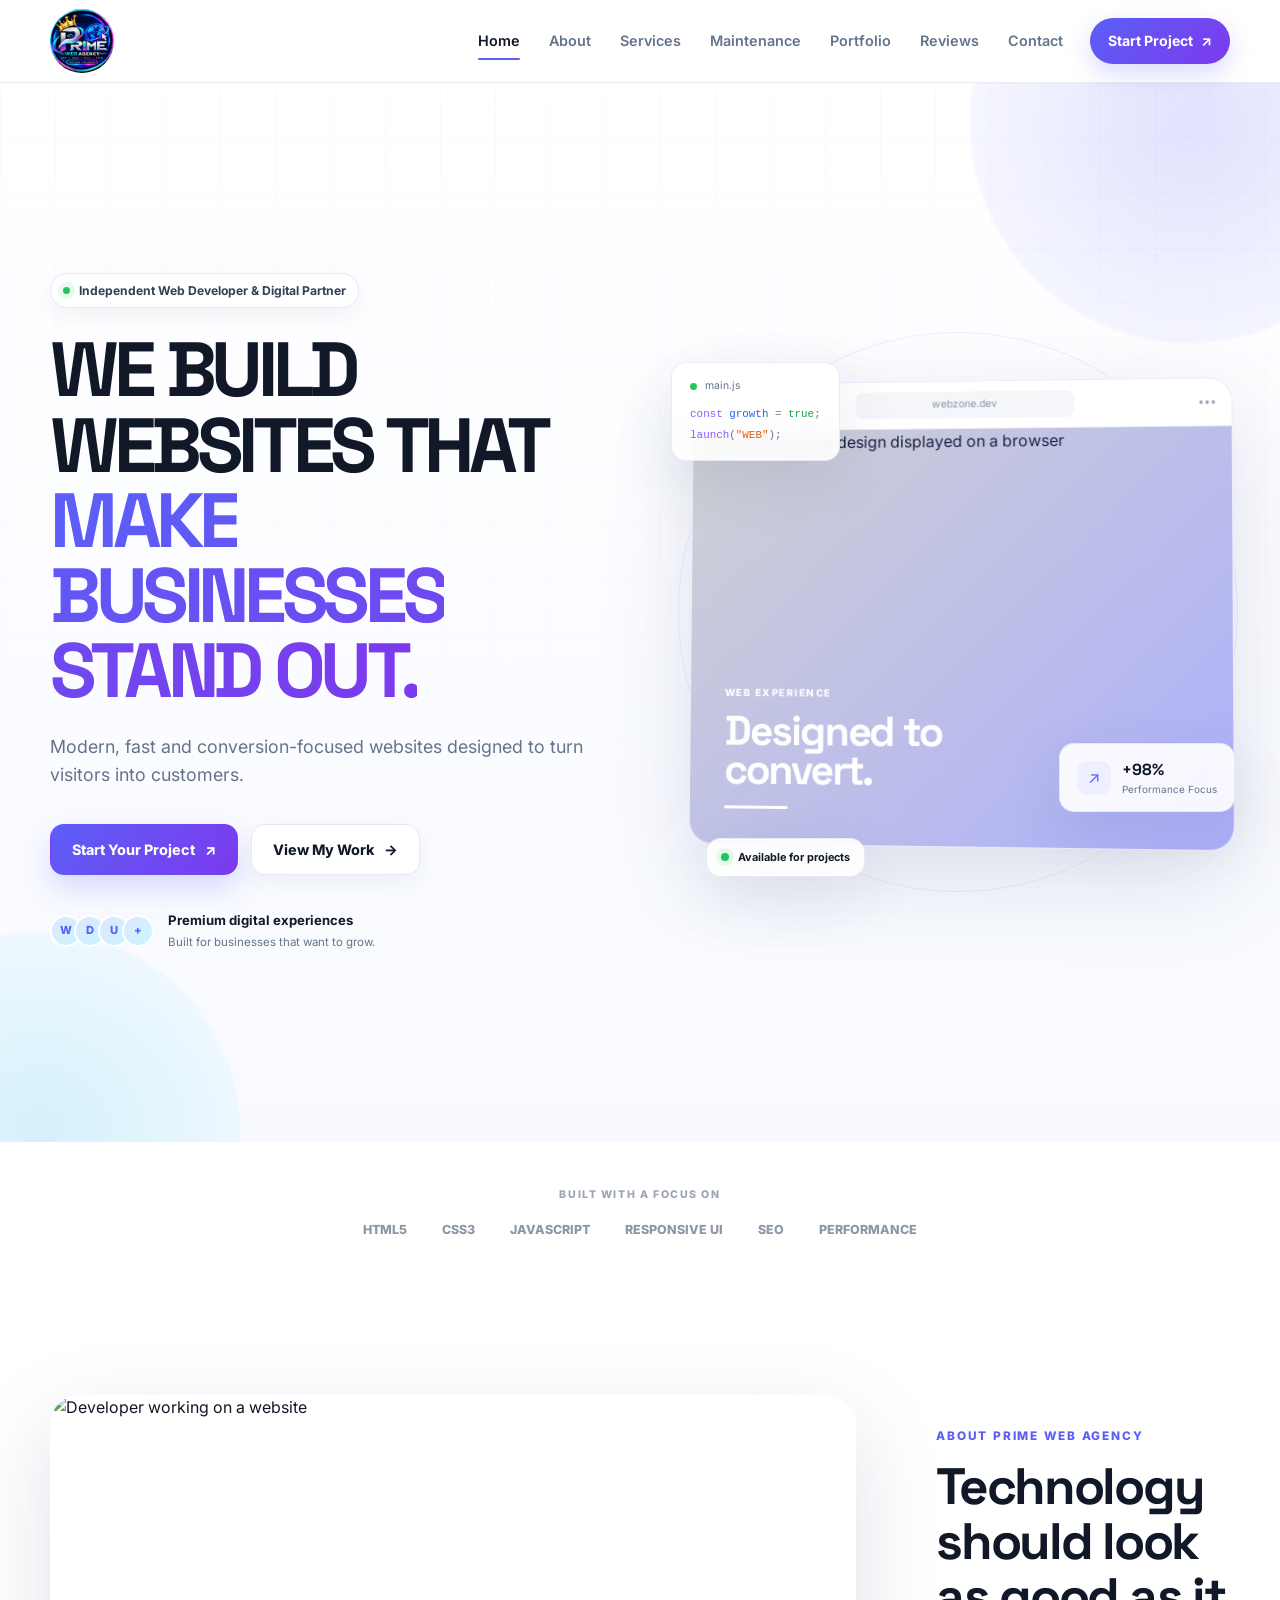
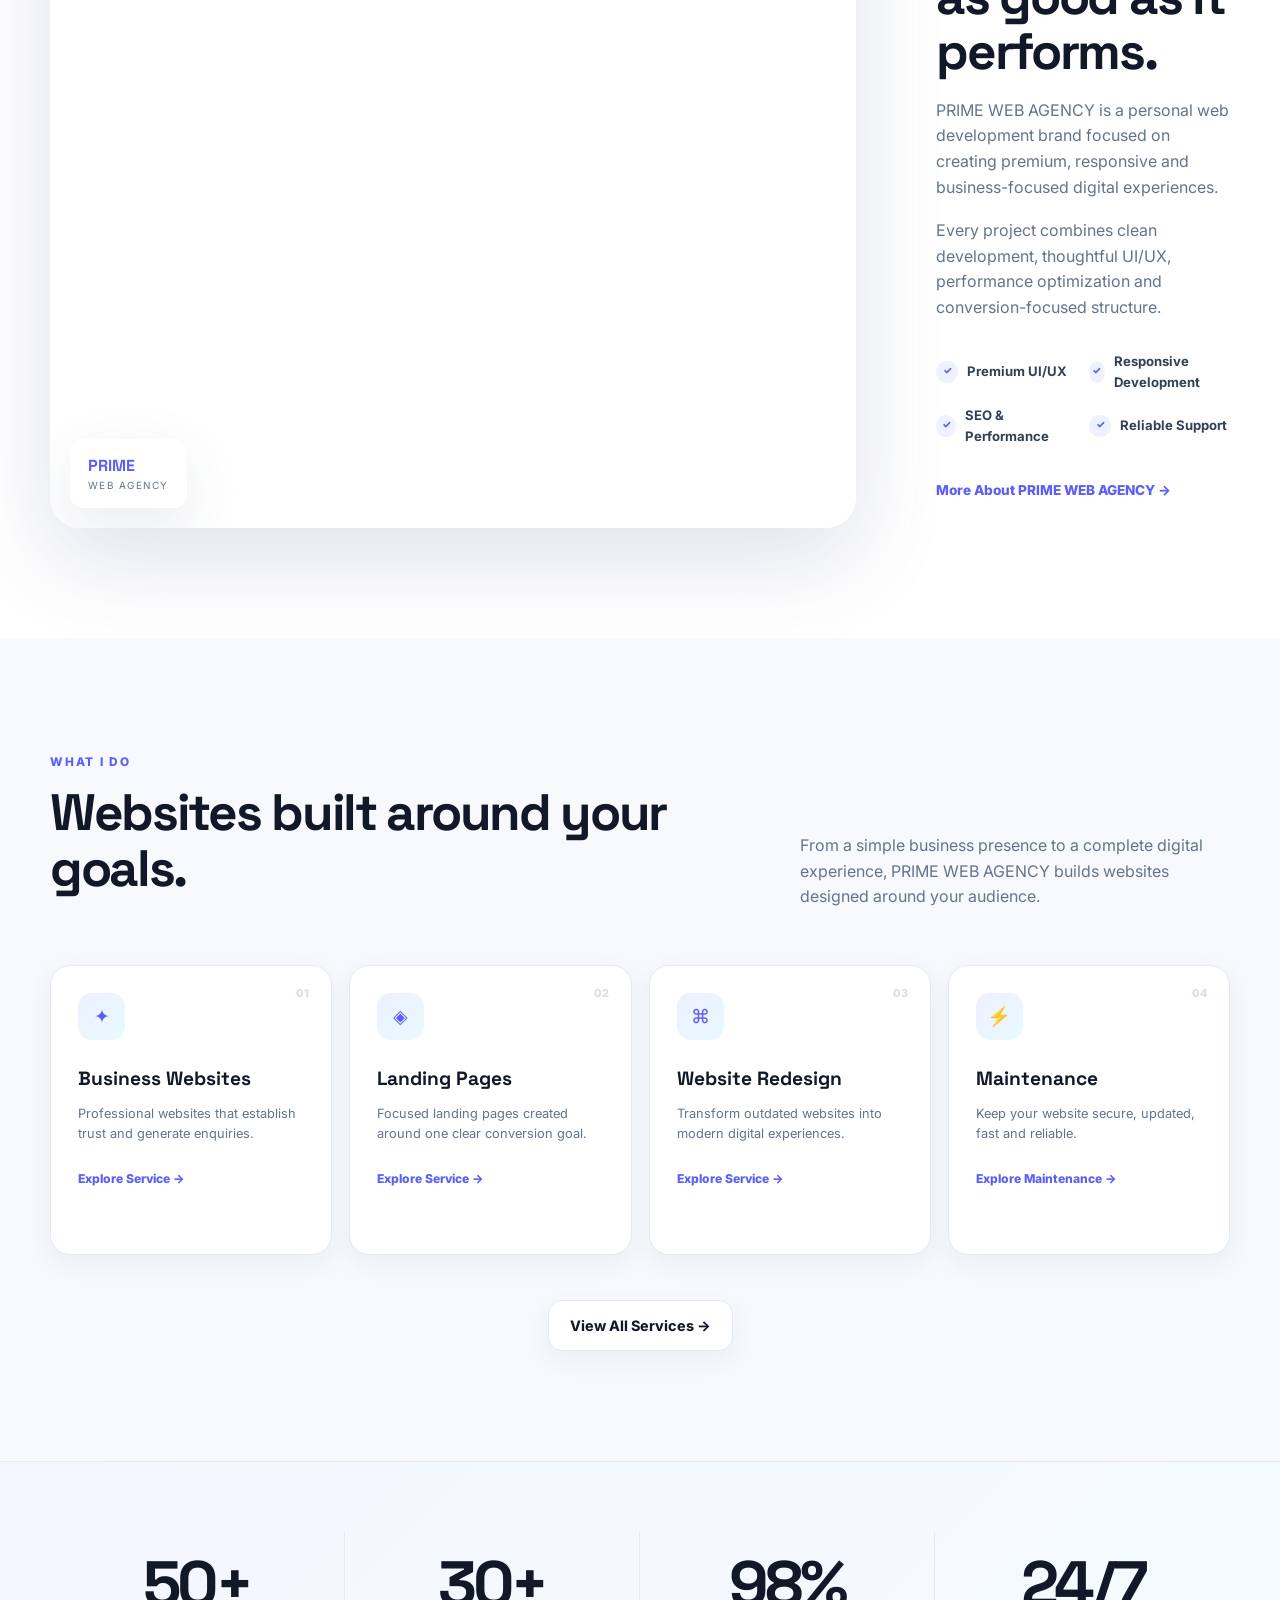
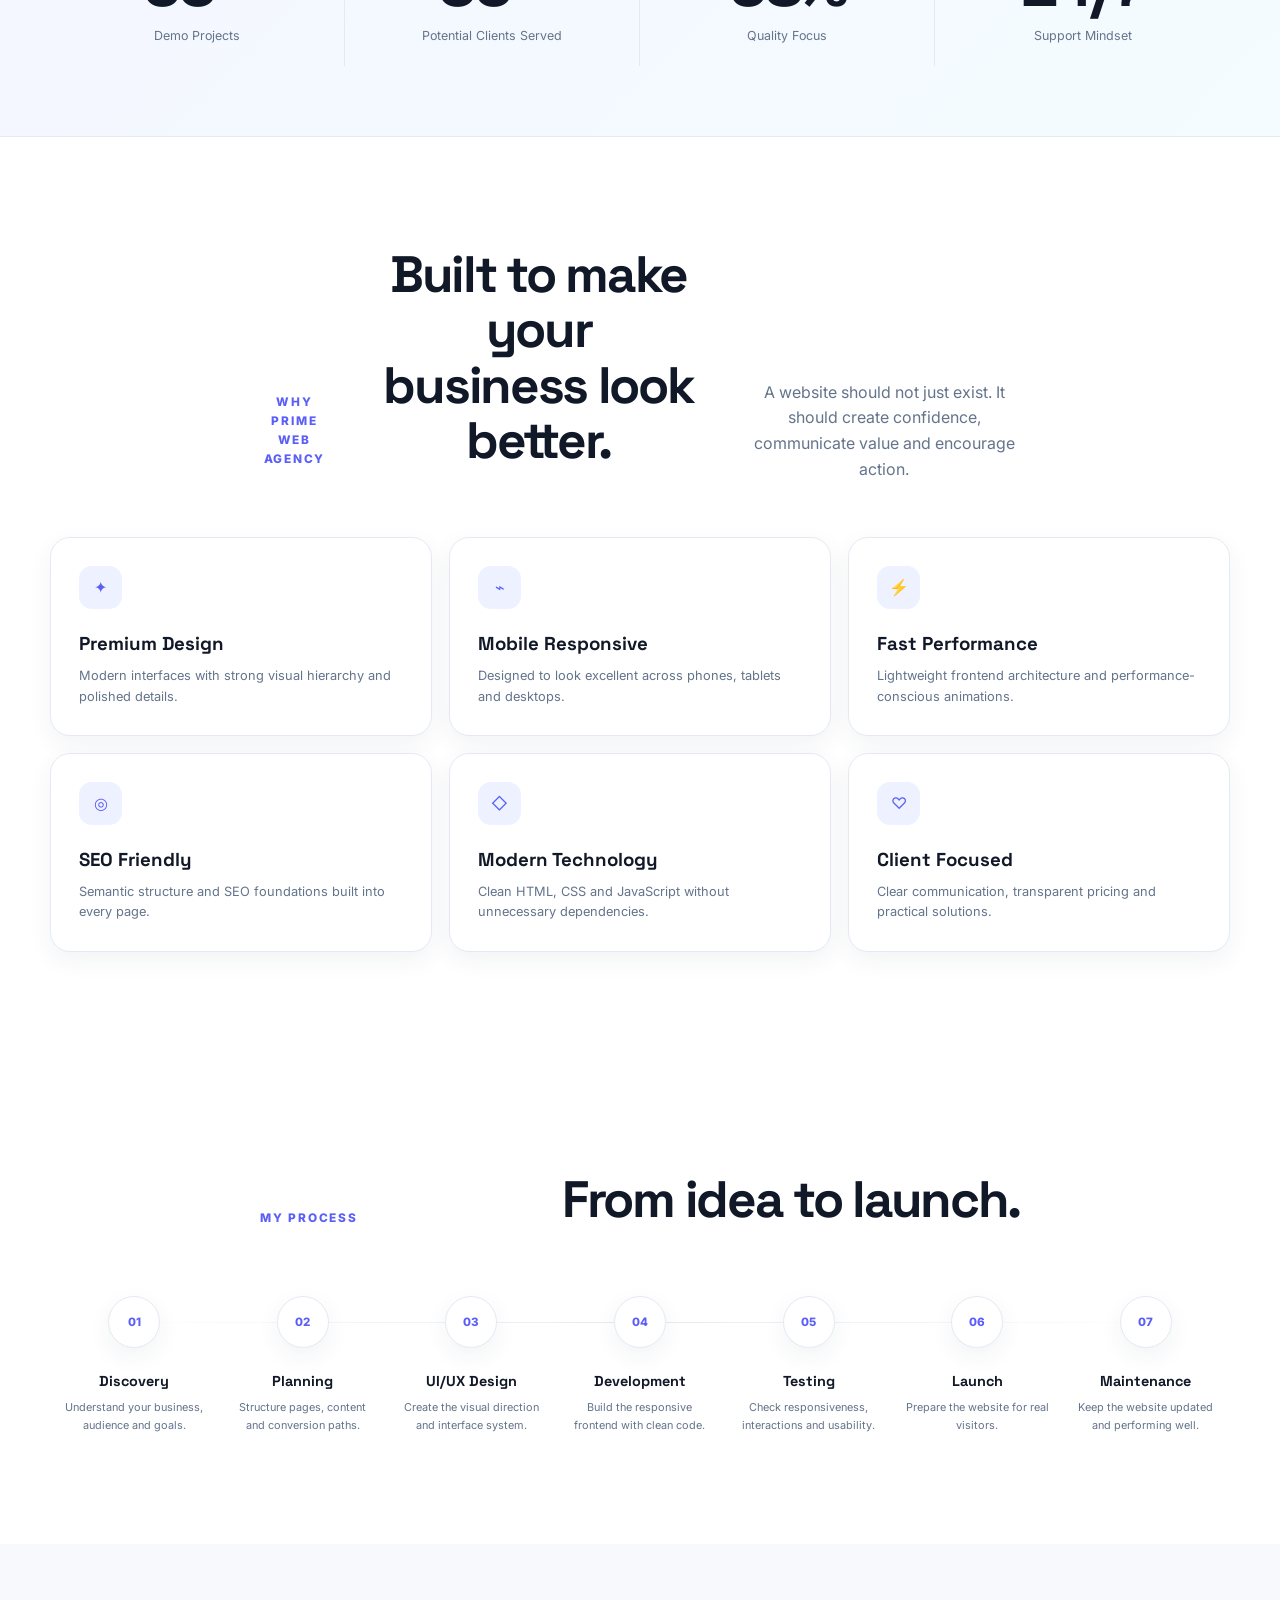
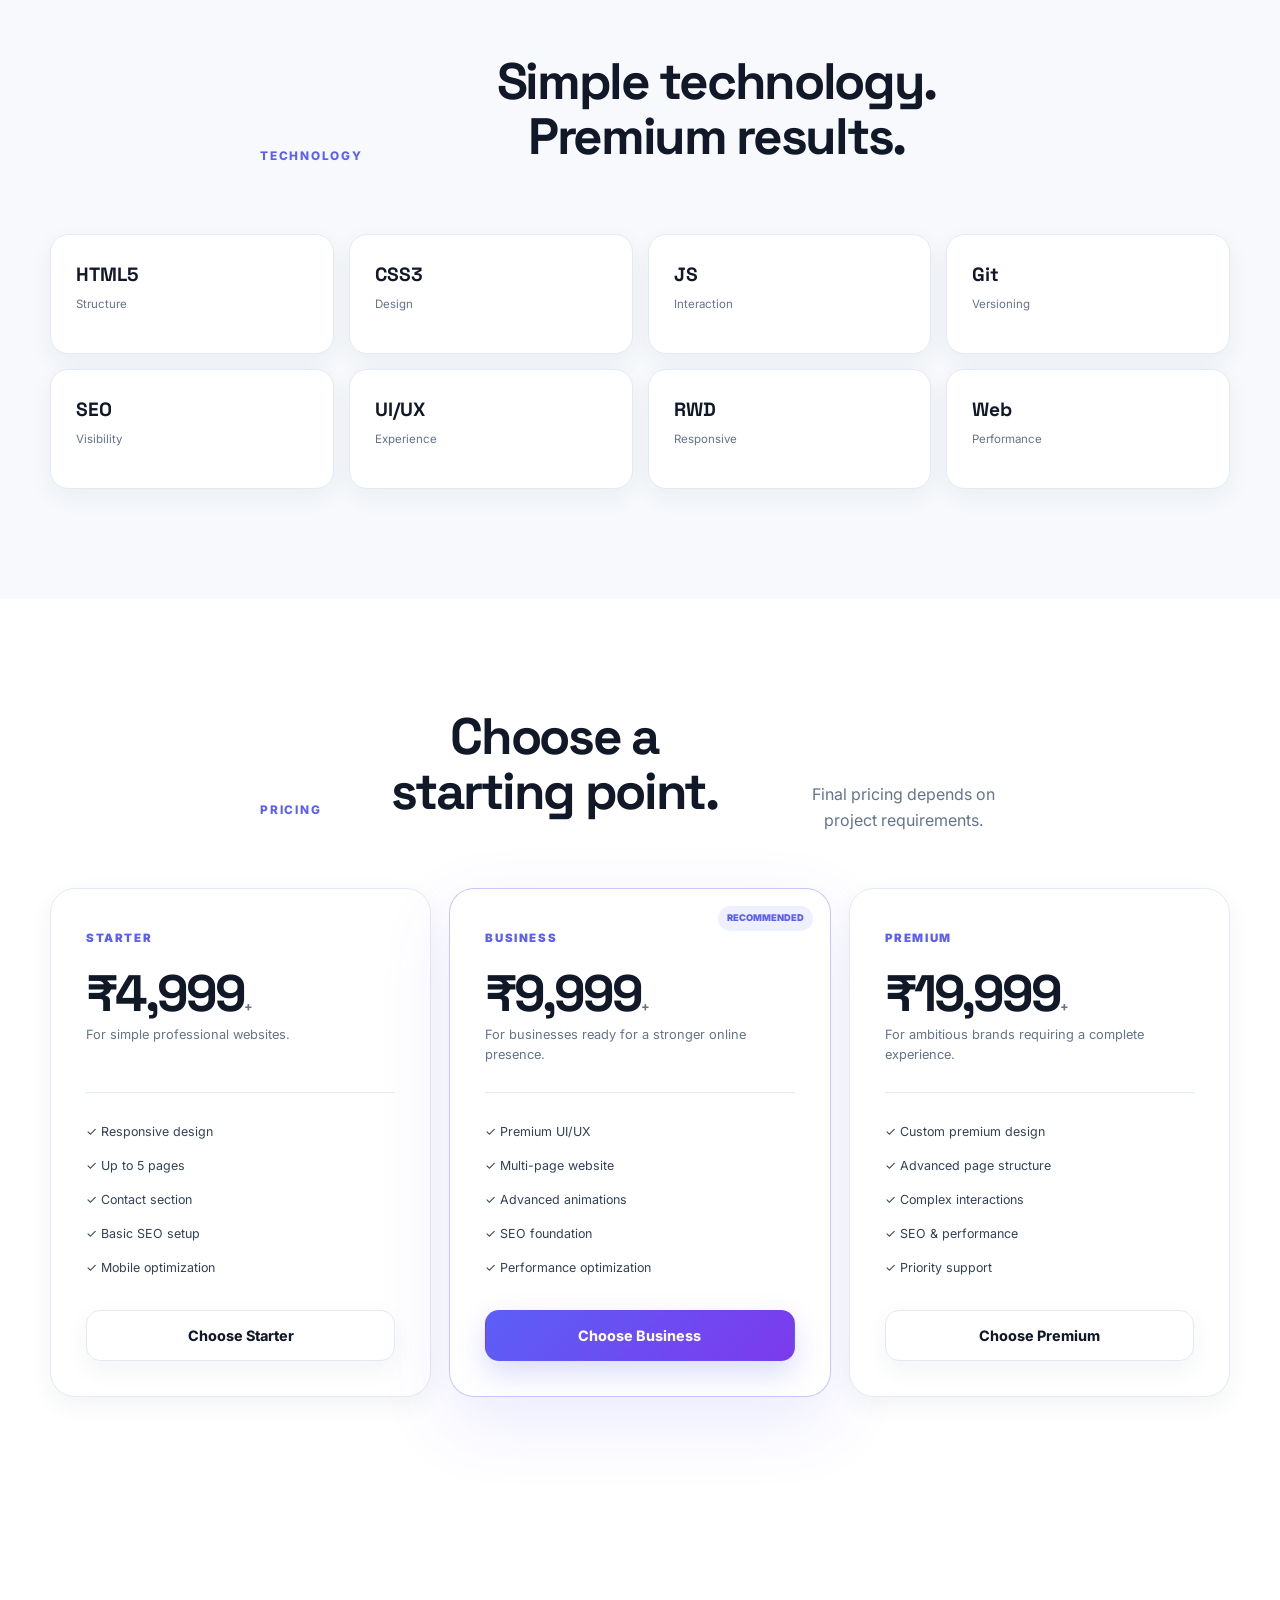
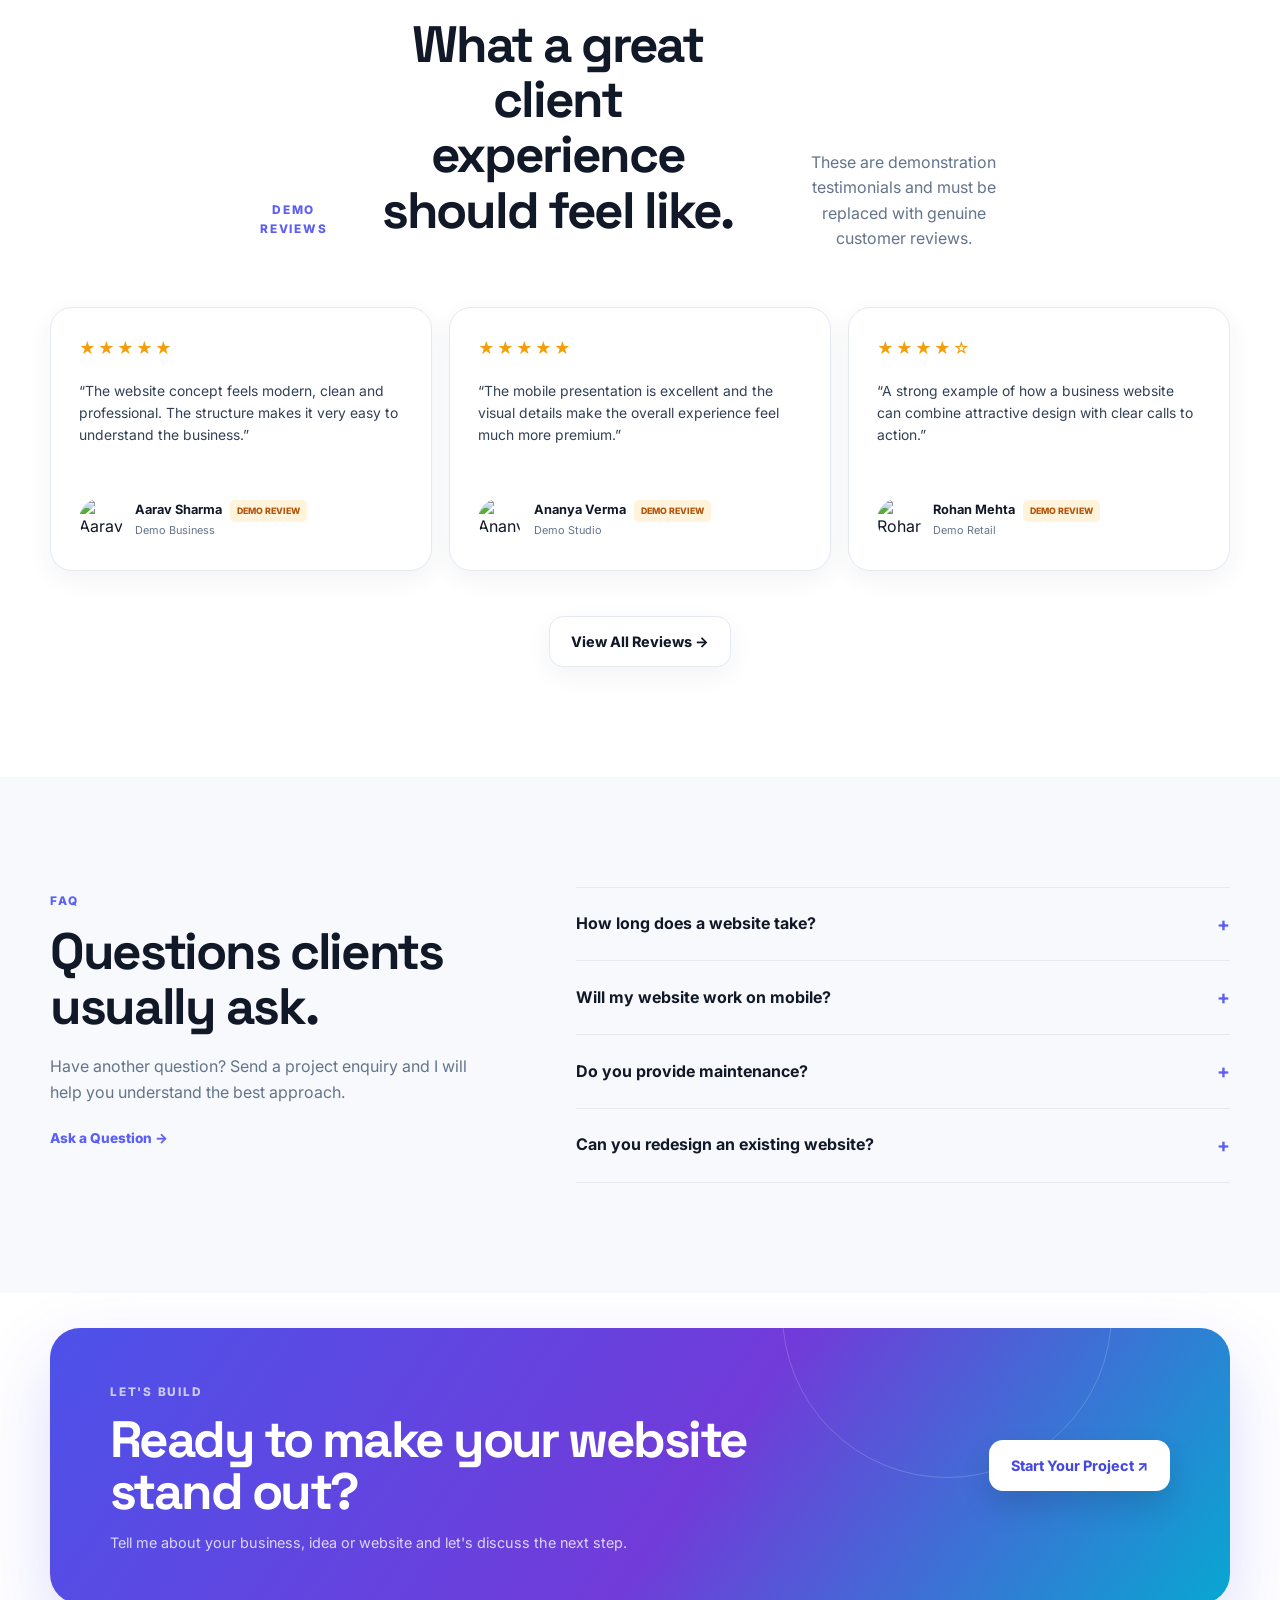
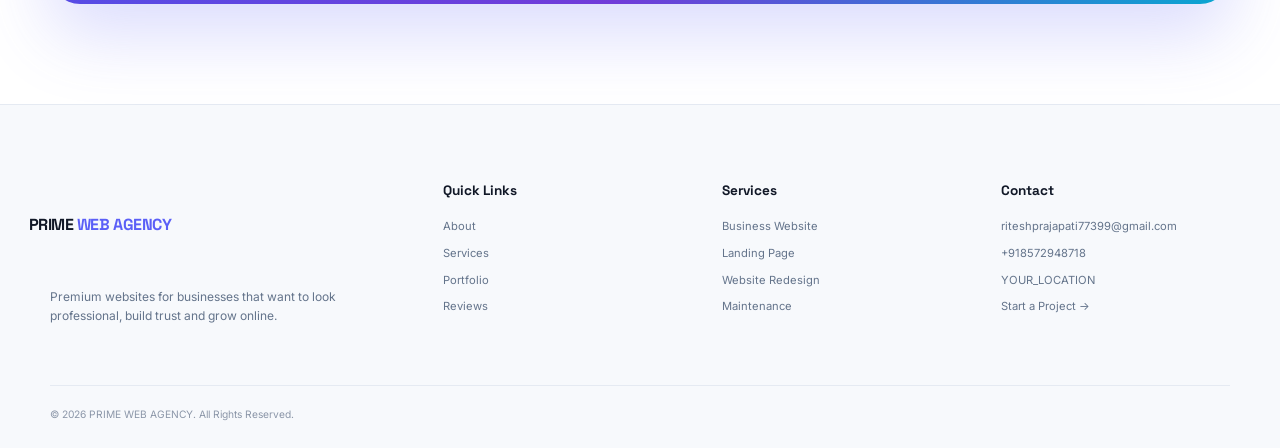
==== commit 591cfa7b: "Add website logo favicon" ====
--- a/index.html
+++ b/index.html
@@ -20,6 +20,7 @@
     <link rel="stylesheet" href="css/style.css">
 
     <link rel="icon" href="data:image/svg+xml,%3Csvg xmlns='http://www.w3.org/2000/svg' viewBox='0 0 64 64'%3E%3Crect width='64' height='64' rx='16' fill='%235b5ff7'/%3E%3Cpath d='M18 21h28L32 43 18 21Z' fill='white'/%3E%3Ccircle cx='32' cy='30' r='5' fill='%2300c8ff'/%3E%3C/svg%3E">
+<link rel="icon" type="image/png" href="assets/images/logo.png">
 </head>
 
 <body data-page="home">
@@ -706,4 +707,4 @@
 
 <script src="js/script.js"></script>
 </body>
-</html>+</html>
